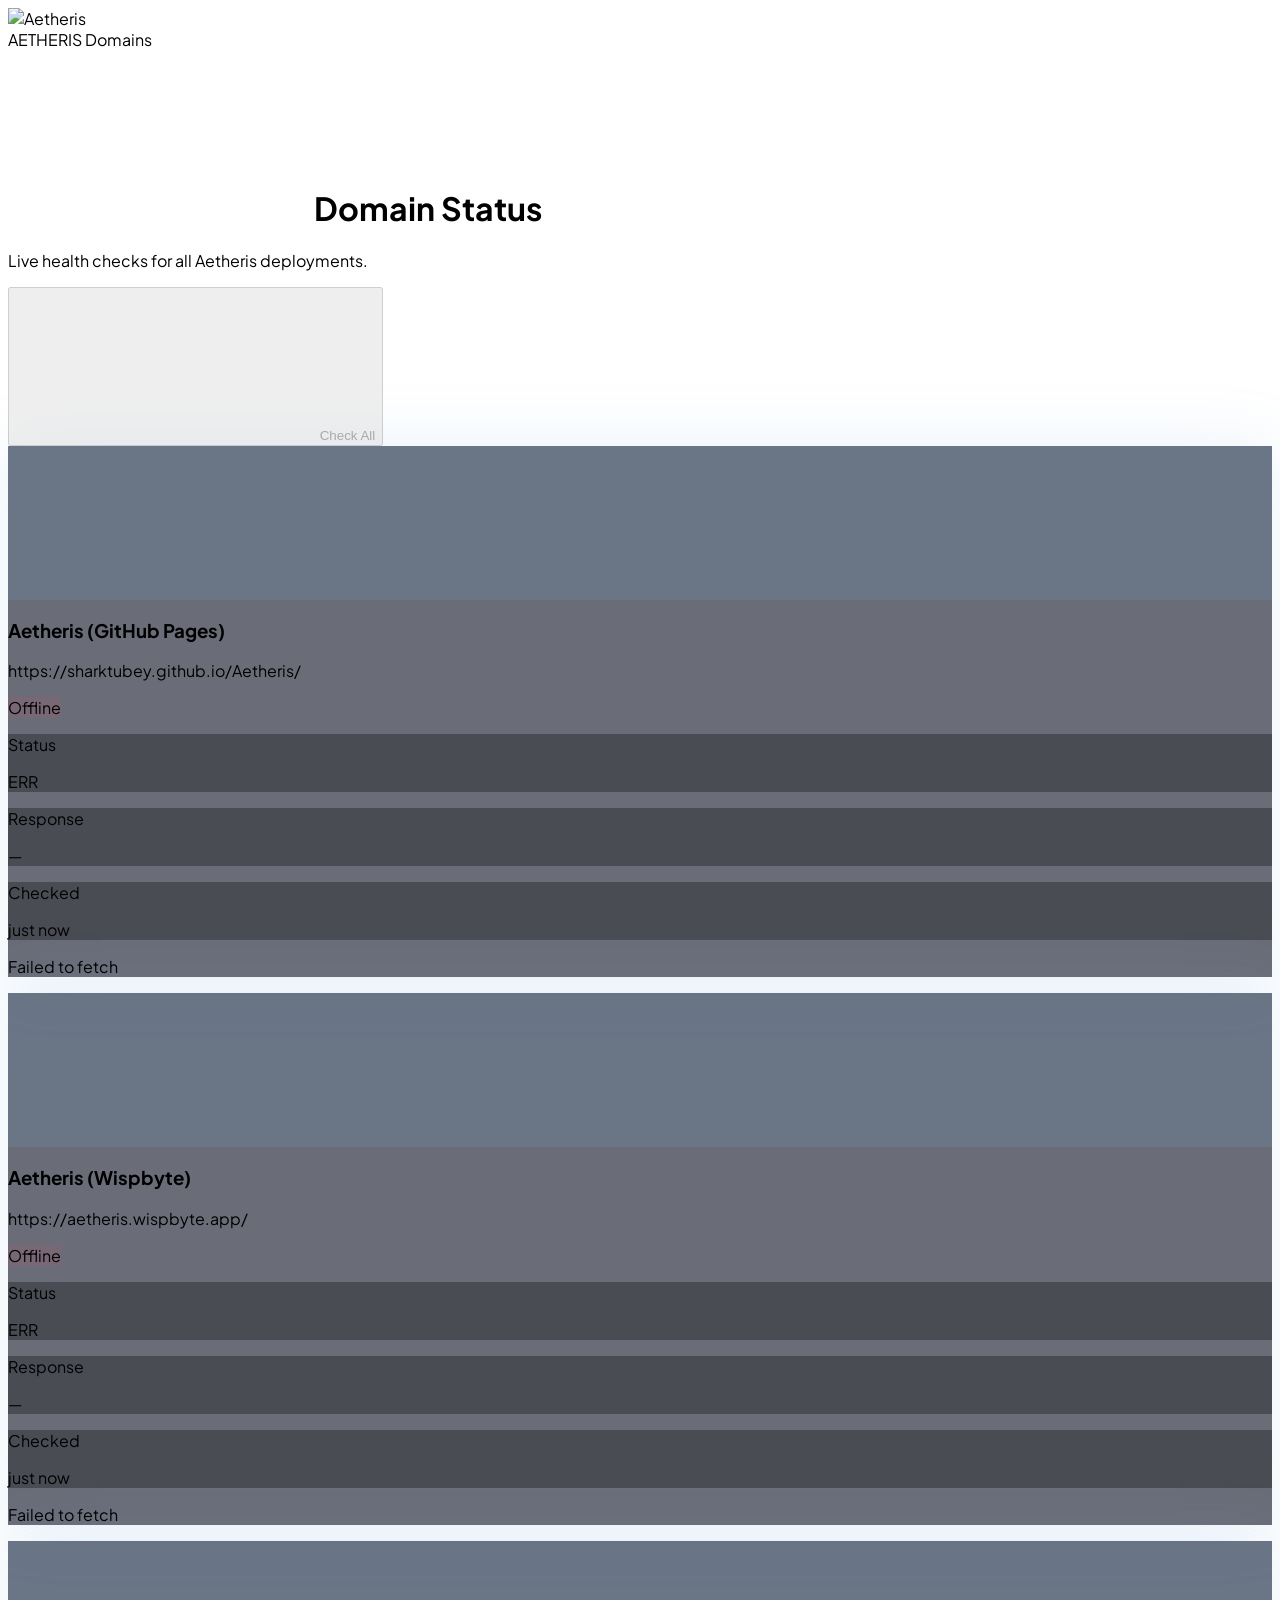
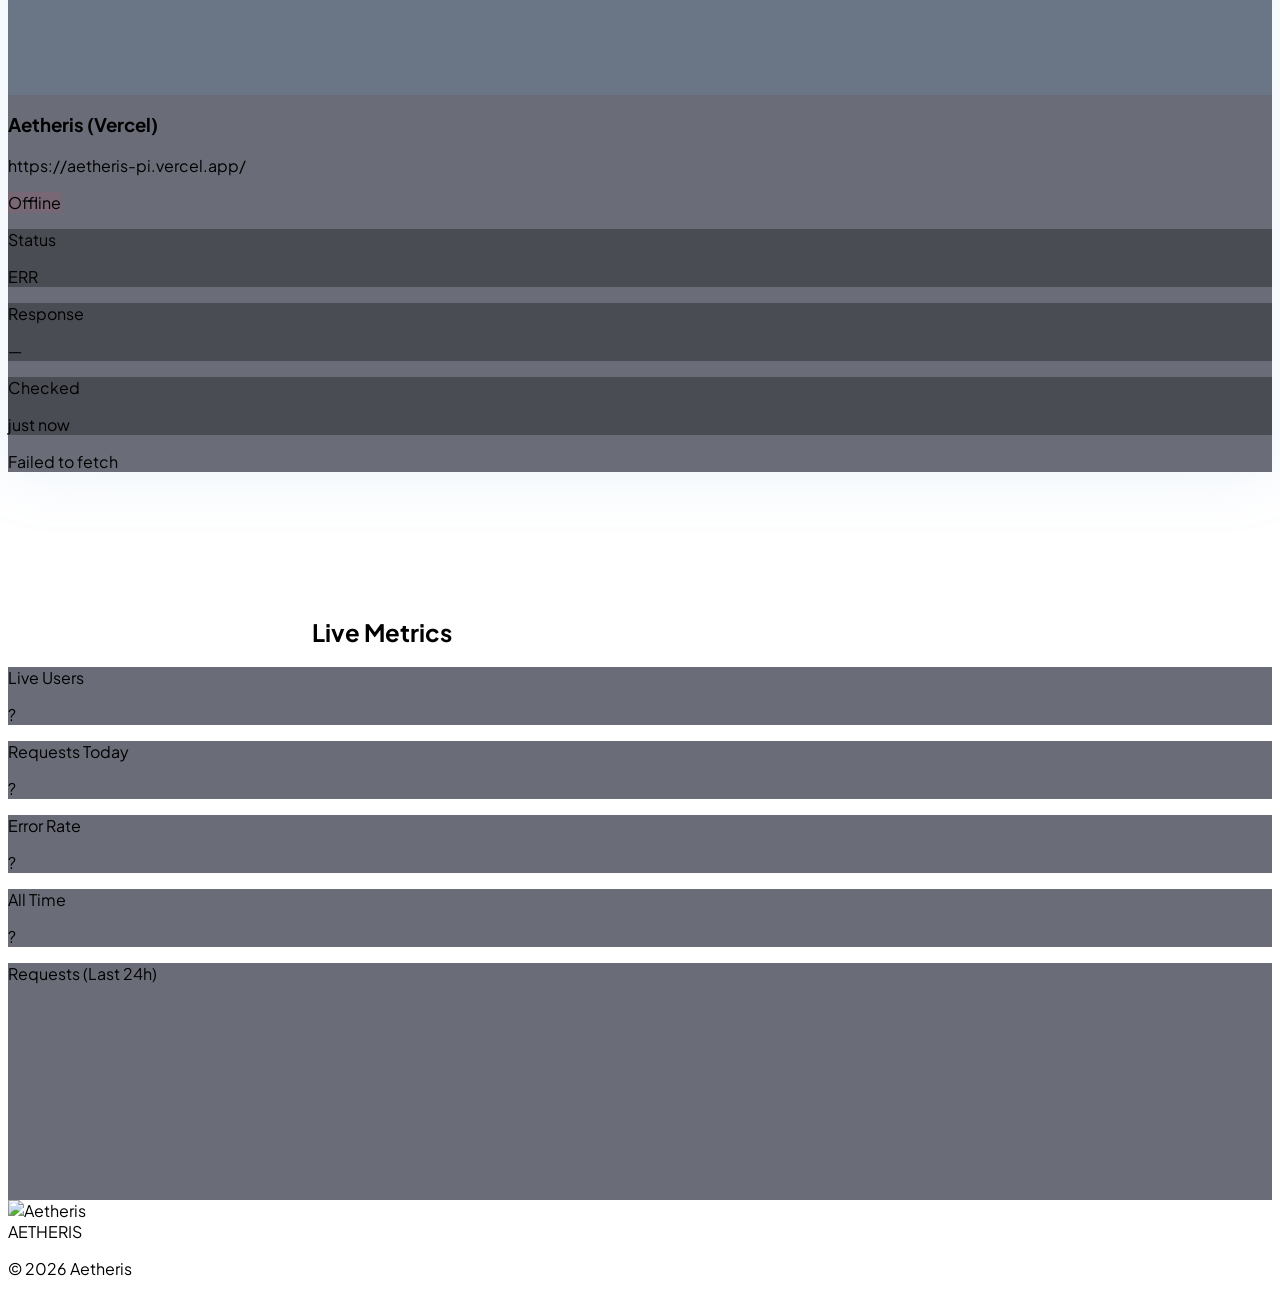
==== index.html @ 2b49d939 "added metrics" ====
<!DOCTYPE html>
<html lang="en" class="scroll-smooth">
<head>
    <meta charset="UTF-8">
    <meta name="viewport" content="width=device-width, initial-scale=1.0">
    <title>Domain Status — Aetheris</title>
    <link rel="icon" type="image/png" sizes="32x32" href="https://sharktubey.github.io/Aetheris/assets/logo.png">
    <link rel="preconnect" href="https://fonts.googleapis.com">
    <link rel="preconnect" href="https://fonts.gstatic.com" crossorigin>
    <link href="https://fonts.googleapis.com/css2?family=Plus+Jakarta+Sans:wght@300;400;500;600;700;800&display=swap" rel="stylesheet">
    <script src="https://unpkg.com/@tailwindcss/browser@4"></script>
    <script src="https://unpkg.com/lucide@1.17.0/dist/umd/lucide.min.js"></script>
    <script src="https://cdn.jsdelivr.net/npm/chart.js@4.4.7/dist/chart.umd.min.js"></script>
    <style>
        body { font-family: 'Plus Jakarta Sans', sans-serif; }
        .glow { box-shadow: 0 0 60px rgba(111,166,216,0.15); }
    </style>
</head>
<body class="bg-[#070D1E] text-slate-100 antialiased selection:bg-[#6FA6D8] selection:text-white min-h-screen flex flex-col overflow-x-hidden">

    <div class="fixed top-[-10%] left-[-10%] w-[60%] h-[60%] bg-[#6FA6D8]/10 rounded-full blur-[160px] pointer-events-none -z-10"></div>
    <div class="fixed bottom-[-10%] right-[-10%] w-[60%] h-[60%] bg-[#B6F1FF]/5 rounded-full blur-[180px] pointer-events-none -z-10"></div>

    <header class="border-b border-zinc-900 py-5">
        <div class="max-w-[1400px] mx-auto px-4 md:px-8">
            <div class="flex items-center gap-3">
                <div class="w-10 h-10 rounded-xl overflow-hidden shadow-lg shadow-[#6F62C6]/20">
                    <img src="https://sharktubey.github.io/Aetheris/assets/logo.png" alt="Aetheris" class="w-full h-full object-contain">
                </div>
                <span class="text-2xl font-extrabold tracking-wider text-white">AETHERIS</span>
                <span class="hidden sm:inline text-[10px] font-bold uppercase tracking-widest text-[#6FA6D8] bg-[#6FA6D8]/10 px-2.5 py-1 rounded-full">Domains</span>
            </div>
        </div>
    </header>

    <main class="flex-1 py-14 md:py-20">
        <div class="max-w-[1400px] mx-auto px-4 md:px-8">
            <div class="flex flex-col sm:flex-row items-start sm:items-end justify-between gap-5 mb-10">
                <div>
                    <h1 class="text-4xl md:text-5xl font-extrabold tracking-tight text-white flex items-center gap-4">
                        <svg data-lucide="server" class="w-8 h-8 md:w-9 md:h-9 text-[#B6F1FF]"></svg>
                        Domain Status
                    </h1>
                    <p class="text-sm md:text-base text-[#9FB0D1] mt-2">Live health checks for all Aetheris deployments.</p>
                </div>
                <div class="flex items-center gap-4">
                    <span id="domains-summary" class="text-xs text-[#9FB0D1] font-semibold"></span>
                    <button id="check-all-btn" class="flex items-center gap-2 px-5 py-3 bg-[#6FA6D8]/20 border border-[#6FA6D8]/30 rounded-xl text-xs font-semibold text-[#B6F1FF] hover:bg-[#6FA6D8]/30 hover:border-[#6FA6D8]/50 transition-all cursor-pointer">
                        <svg data-lucide="refresh-cw" class="w-4 h-4"></svg>
                        Check All
                    </button>
                </div>
            </div>

            <div id="domains-grid" class="grid grid-cols-1 sm:grid-cols-2 lg:grid-cols-3 gap-5 md:gap-6">
                <!-- Populated by JS -->
            </div>
        </div>

        <section class="max-w-[1400px] mx-auto px-4 md:px-8 mt-14">
            <h2 class="text-2xl md:text-3xl font-extrabold tracking-tight text-white flex items-center gap-3 mb-8">
                <svg data-lucide="bar-chart-3" class="w-6 h-6 md:w-7 md:h-7 text-[#B6F1FF]"></svg>
                Live Metrics
            </h2>
            <div class="grid grid-cols-2 lg:grid-cols-4 gap-4 mb-8" id="metrics-stats">
                <div class="rounded-2xl p-4 border" style="background:rgba(7,13,30,0.6);border-color:rgba(255,255,255,0.06)">
                    <p class="text-[10px] text-[#9FB0D1] uppercase tracking-wider font-semibold">Live Users</p>
                    <p class="text-2xl font-extrabold text-white mt-1" id="stat-live">—</p>
                </div>
                <div class="rounded-2xl p-4 border" style="background:rgba(7,13,30,0.6);border-color:rgba(255,255,255,0.06)">
                    <p class="text-[10px] text-[#9FB0D1] uppercase tracking-wider font-semibold">Requests Today</p>
                    <p class="text-2xl font-extrabold text-white mt-1" id="stat-today">—</p>
                </div>
                <div class="rounded-2xl p-4 border" style="background:rgba(7,13,30,0.6);border-color:rgba(255,255,255,0.06)">
                    <p class="text-[10px] text-[#9FB0D1] uppercase tracking-wider font-semibold">Error Rate</p>
                    <p class="text-2xl font-extrabold text-white mt-1" id="stat-errors">—</p>
                </div>
                <div class="rounded-2xl p-4 border" style="background:rgba(7,13,30,0.6);border-color:rgba(255,255,255,0.06)">
                    <p class="text-[10px] text-[#9FB0D1] uppercase tracking-wider font-semibold">All Time</p>
                    <p class="text-2xl font-extrabold text-white mt-1" id="stat-total">—</p>
                </div>
            </div>
            <div class="rounded-2xl p-4 md:p-6 border" style="background:rgba(7,13,30,0.6);border-color:rgba(255,255,255,0.06)">
                <p class="text-xs font-semibold text-[#9FB0D1] uppercase tracking-wider mb-3">Requests (Last 24h)</p>
                <div class="relative" style="height:200px">
                    <canvas id="metrics-chart"></canvas>
                </div>
            </div>
        </section>
    </main>

    <footer class="border-t border-zinc-900 py-6">
        <div class="max-w-[1400px] mx-auto px-4 md:px-8 flex items-center justify-between">
            <div class="flex items-center gap-3">
                <div class="w-7 h-7 rounded-lg overflow-hidden shadow-md shadow-[#6F62C6]/10">
                    <img src="https://sharktubey.github.io/Aetheris/assets/logo.png" alt="Aetheris" class="w-full h-full object-contain">
                </div>
                <span class="text-sm font-bold tracking-wider text-white">AETHERIS</span>
            </div>
            <p class="text-[11px] text-[#9FB0D1]">&copy; 2026 Aetheris</p>
        </div>
    </footer>

<script>
const DOMAINS = [
    { name: 'Aetheris (GitHub Pages)', url: 'https://sharktubey.github.io/Aetheris/', type: 'primary' },
    { name: 'Aetheris (Wispbyte)', url: 'https://aetheris.wispbyte.app/', type: 'mirror' },
    { name: 'Aetheris (Vercel)', url: 'https://aetheris-pi.vercel.app/', type: 'mirror' }
];

const WORKER_CHECK = 'https://tmdb-proxy.sharktubey.workers.dev/api/check';

function html(strings, ...values) {
    return strings.reduce((acc, str, i) => acc + str + (values[i] || ''), '');
}

async function checkDomain(domain) {
    try {
        const start = Date.now();
        const res = await fetch(`${WORKER_CHECK}?url=${encodeURIComponent(domain.url)}`, { signal: AbortSignal.timeout(15000) });
        const data = await res.json();
        return { ...domain, status: data.status, code: data.code, time: data.time, error: data.error, checked: Date.now() };
    } catch (e) {
        return { ...domain, status: 'down', error: e.message, checked: Date.now() };
    }
}

function timeAgo(ts) {
    const sec = Math.floor((Date.now() - ts) / 1000);
    if (sec < 5) return 'just now';
    if (sec < 60) return sec + 's ago';
    const min = Math.floor(sec / 60);
    return min + 'm ago';
}

function renderCard(data) {
    const up = data.status === 'up';
    const code = data.code || '—';
    const time = data.time ? data.time + 'ms' : '—';
    return html`
        <div class="rounded-2xl p-5 border transition-all glow" style="background:rgba(7,13,30,0.6);border-color:${up ? 'rgba(16,185,129,0.3)' : 'rgba(244,63,94,0.3)'}">
            <div class="flex items-start justify-between mb-4">
                <div class="flex items-center gap-3 min-w-0">
                    <div class="w-10 h-10 rounded-xl flex items-center justify-center shrink-0" style="background:rgba(111,166,216,0.15)">
                        <svg data-lucide="globe" class="w-5 h-5 text-[#B6F1FF]"></svg>
                    </div>
                    <div class="min-w-0">
                        <h3 class="text-sm font-bold text-white truncate">${data.name}</h3>
                        <p class="text-[11px] text-[#9FB0D1] truncate max-w-[200px]">${data.url}</p>
                    </div>
                </div>
                <span class="flex items-center gap-1.5 px-2.5 py-1 rounded-full text-[10px] font-bold uppercase tracking-wider shrink-0 ${up ? 'text-emerald-400' : 'text-rose-400'}" style="background:${up ? 'rgba(16,185,129,0.1)' : 'rgba(244,63,94,0.1)'}">
                    <span class="w-1.5 h-1.5 rounded-full ${up ? 'bg-emerald-500' : 'bg-rose-500 animate-pulse'}"></span>
                    ${up ? 'Online' : 'Offline'}
                </span>
            </div>
            <div class="grid grid-cols-3 gap-3 text-center">
                ${['Status', 'Response', 'Checked'].map(label => html`
                    <div class="rounded-lg py-2.5" style="background:rgba(0,0,0,0.3)">
                        <p class="text-[10px] text-[#9FB0D1] uppercase tracking-wider font-semibold">${label}</p>
                        <p class="text-xs font-bold text-white mt-0.5">${label === 'Status' ? (up ? code : 'ERR') : label === 'Response' ? time : (data.checked ? timeAgo(data.checked) : 'never')}</p>
                    </div>
                `).join('')}
            </div>
            ${data.error && !up ? `<p class="text-[10px] text-rose-400/70 mt-2 text-center truncate">${data.error}</p>` : ''}
        </div>
    `;
}

function skeleton() {
    const box = (w) => `<div class="h-3 ${w} rounded animate-pulse" style="background:#1a1d30"></div>`;
    return html`
        <div class="rounded-2xl p-5 border" style="background:rgba(7,13,30,0.6);border-color:rgba(255,255,255,0.06)">
            <div class="flex items-center gap-3 mb-4">
                <div class="w-10 h-10 rounded-xl animate-pulse shrink-0" style="background:#1a1d30"></div>
                <div class="flex-1 space-y-1.5">
                    ${box('w-28')} ${box('w-44')}
                </div>
            </div>
            <div class="grid grid-cols-3 gap-3">
                ${'<div class="rounded-lg py-3" style="background:rgba(0,0,0,0.3)"><div class="h-3 w-12 rounded animate-pulse mx-auto" style="background:#1a1d30"></div></div>'.repeat(3)}
            </div>
        </div>
    `;
}

async function checkAll() {
    const grid = document.getElementById('domains-grid');
    const summary = document.getElementById('domains-summary');
    const btn = document.getElementById('check-all-btn');
    if (!grid) return;

    btn.disabled = true;
    btn.classList.add('opacity-50', 'pointer-events-none');
    grid.innerHTML = DOMAINS.map(skeleton).join('');

    const results = await Promise.all(DOMAINS.map(checkDomain));
    const up = results.filter(r => r.status === 'up').length;

    grid.innerHTML = results.map(renderCard).join('');
    lucide.createIcons();
    summary.textContent = `${up}/${results.length} online`;
    btn.disabled = false;
    btn.classList.remove('opacity-50', 'pointer-events-none');
}

const METRICS_URL = 'https://tmdb-proxy.sharktubey.workers.dev/api/metrics';
let metricsChart = null;

function formatNum(n) {
    if (n >= 1000000) return (n / 1000000).toFixed(1) + 'M';
    if (n >= 1000) return (n / 1000).toFixed(1) + 'K';
    return n.toLocaleString();
}

async function loadMetrics() {
    try {
        const res = await fetch(METRICS_URL, { signal: AbortSignal.timeout(10000) });
        if (!res.ok) throw new Error('Failed');
        const data = await res.json();

        document.getElementById('stat-live').textContent = data.liveUsers;
        document.getElementById('stat-today').textContent = formatNum(data.requestsToday);
        document.getElementById('stat-total').textContent = formatNum(data.requestsTotal);
        document.getElementById('stat-errors').textContent = data.errorRate + '%';

        const ctx = document.getElementById('metrics-chart').getContext('2d');

        const labels = data.history.map(h => {
            const y = h.hour.slice(0, 4);
            const m = h.hour.slice(4, 6);
            const d = h.hour.slice(6, 8);
            const hh = h.hour.slice(8, 10);
            return `${m}/${d} ${hh}:00`;
        });
        const values = data.history.map(h => h.requests);

        if (metricsChart) {
            metricsChart.data.labels = labels;
            metricsChart.data.datasets[0].data = values;
            metricsChart.update('none');
        } else {
            metricsChart = new Chart(ctx, {
                type: 'line',
                data: {
                    labels,
                    datasets: [{
                        label: 'Requests',
                        data: values,
                        borderColor: '#6FA6D8',
                        backgroundColor: (c) => {
                            const g = c.chart.ctx.createLinearGradient(0, 0, 0, 200);
                            g.addColorStop(0, 'rgba(111,166,216,0.25)');
                            g.addColorStop(1, 'rgba(111,166,216,0)');
                            return g;
                        },
                        fill: true,
                        tension: 0.3,
                        pointRadius: 2,
                        pointHoverRadius: 5,
                        borderWidth: 2,
                    }]
                },
                options: {
                    responsive: true,
                    maintainAspectRatio: false,
                    plugins: { legend: { display: false } },
                    scales: {
                        x: {
                            ticks: { color: '#9FB0D1', font: { size: 9 }, maxTicksLimit: 12 },
                            grid: { color: 'rgba(255,255,255,0.04)' }
                        },
                        y: {
                            ticks: { color: '#9FB0D1', font: { size: 9 } },
                            grid: { color: 'rgba(255,255,255,0.04)' },
                            beginAtZero: true
                        }
                    },
                    interaction: { intersect: false, mode: 'index' }
                }
            });
        }
    } catch {
        document.getElementById('stat-live').textContent = '?';
        document.getElementById('stat-today').textContent = '?';
        document.getElementById('stat-total').textContent = '?';
        document.getElementById('stat-errors').textContent = '?';
    }
}

document.addEventListener('DOMContentLoaded', () => {
    checkAll();
    loadMetrics();
    document.getElementById('check-all-btn')?.addEventListener('click', checkAll);

    let autoTimer;
    function scheduleNext() {
        autoTimer = setTimeout(() => {
            if (!document.hidden) { checkAll(); loadMetrics(); }
            scheduleNext();
        }, 60000);
    }
    scheduleNext();
});
</script>
</body>
</html>
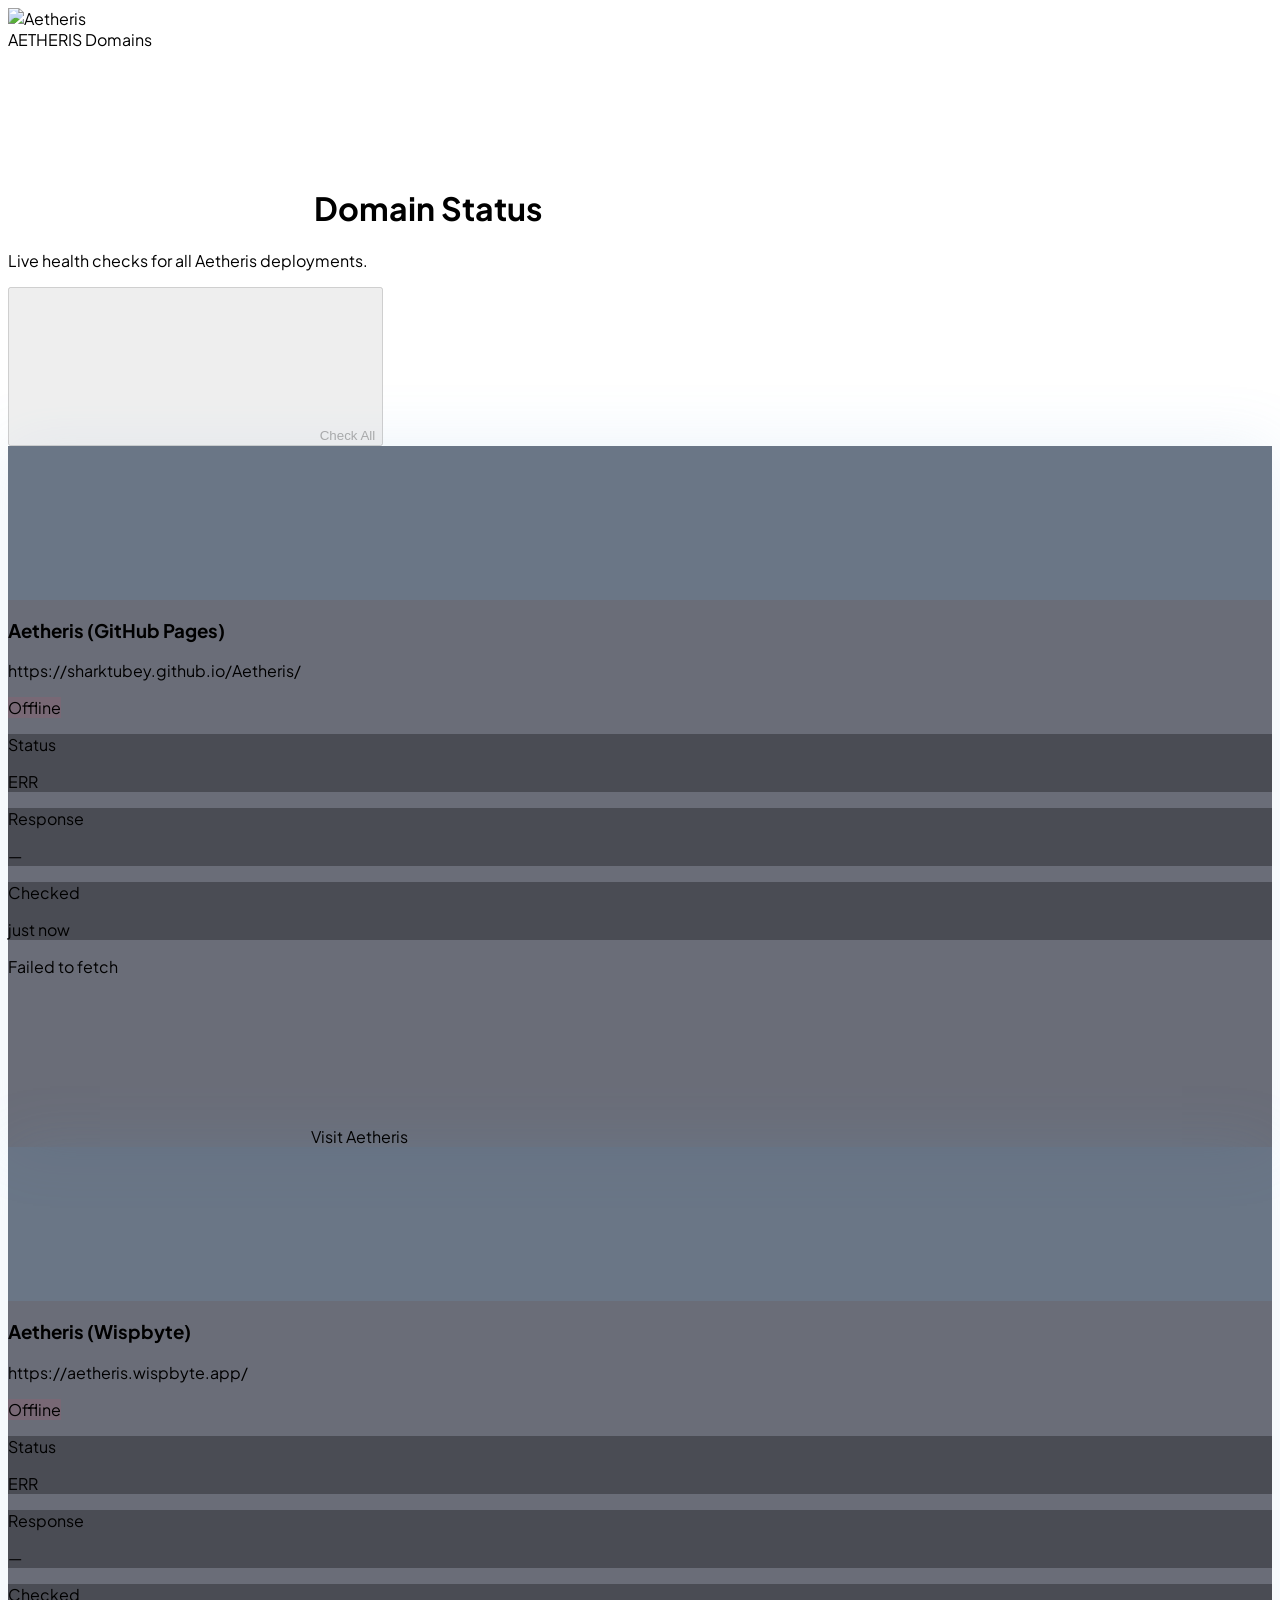
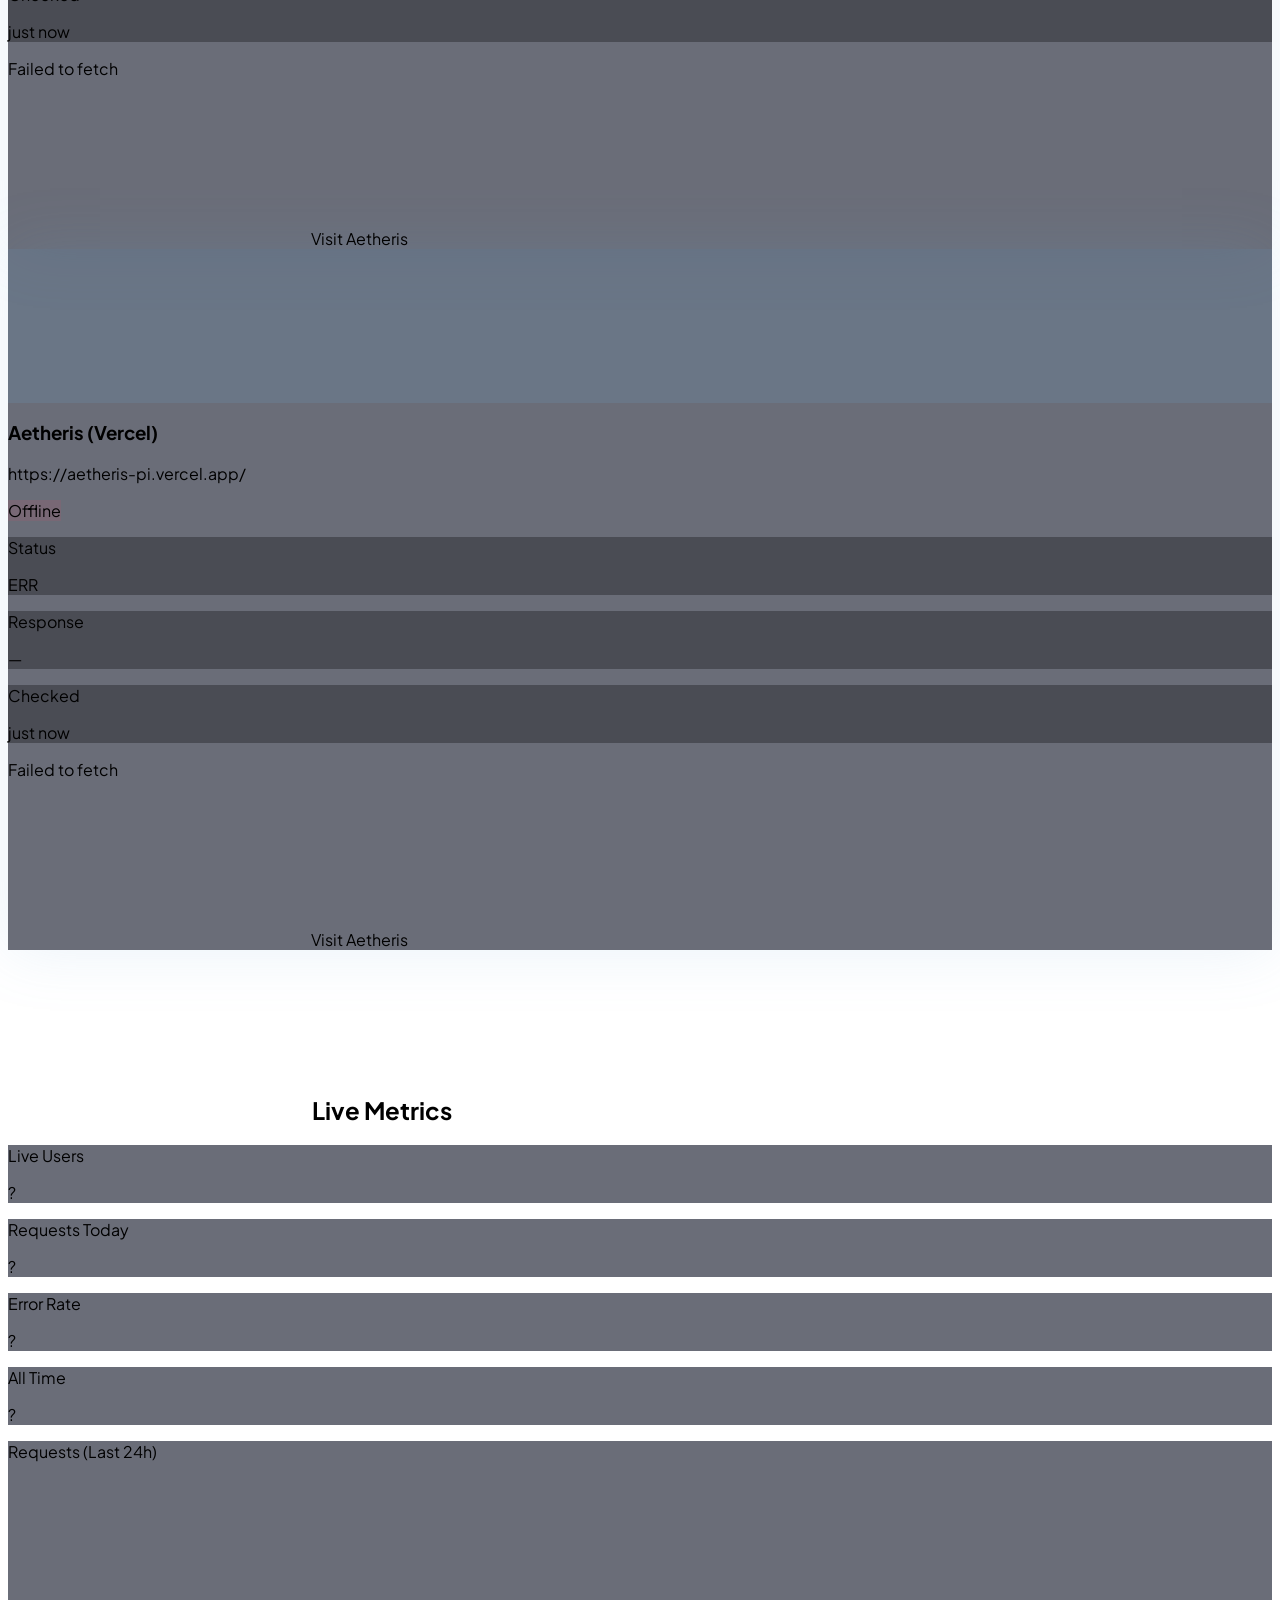
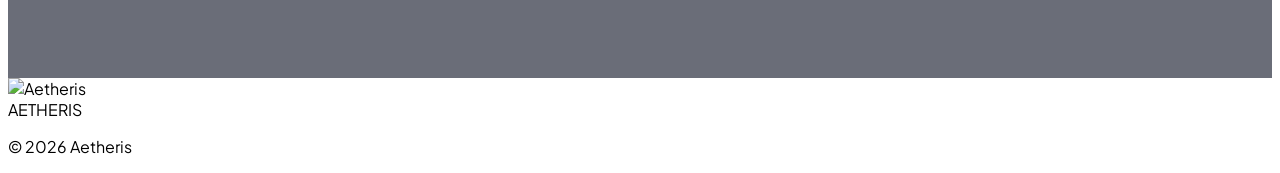
==== commit 35e997ad: "Fixed domain selection" ====
--- a/index.html
+++ b/index.html
@@ -137,15 +137,16 @@
     const up = data.status === 'up';
     const code = data.code || '—';
     const time = data.time ? data.time + 'ms' : '—';
+    const url = data.url;
     return html`
-        <div class="rounded-2xl p-5 border transition-all glow" style="background:rgba(7,13,30,0.6);border-color:${up ? 'rgba(16,185,129,0.3)' : 'rgba(244,63,94,0.3)'}">
+        <div class="rounded-2xl p-5 border transition-all glow cursor-pointer group" style="background:rgba(7,13,30,0.6);border-color:${up ? 'rgba(16,185,129,0.3)' : 'rgba(244,63,94,0.3)'}" onclick="window.open('${url}','_blank')">
             <div class="flex items-start justify-between mb-4">
                 <div class="flex items-center gap-3 min-w-0">
                     <div class="w-10 h-10 rounded-xl flex items-center justify-center shrink-0" style="background:rgba(111,166,216,0.15)">
                         <svg data-lucide="globe" class="w-5 h-5 text-[#B6F1FF]"></svg>
                     </div>
                     <div class="min-w-0">
-                        <h3 class="text-sm font-bold text-white truncate">${data.name}</h3>
+                        <h3 class="text-sm font-bold text-white truncate group-hover:text-[#6FA6D8] transition-colors">${data.name}</h3>
                         <p class="text-[11px] text-[#9FB0D1] truncate max-w-[200px]">${data.url}</p>
                     </div>
                 </div>
@@ -163,6 +164,12 @@
                 `).join('')}
             </div>
             ${data.error && !up ? `<p class="text-[10px] text-rose-400/70 mt-2 text-center truncate">${data.error}</p>` : ''}
+            <div class="mt-3 pt-3 border-t border-white/5 text-center">
+                <span class="inline-flex items-center gap-1.5 text-[11px] font-semibold text-[#6FA6D8] group-hover:text-[#B6F1FF] transition-colors">
+                    <svg data-lucide="external-link" class="w-3.5 h-3.5"></svg>
+                    Visit ${data.name.split('(')[0].trim()}
+                </span>
+            </div>
         </div>
     `;
 }
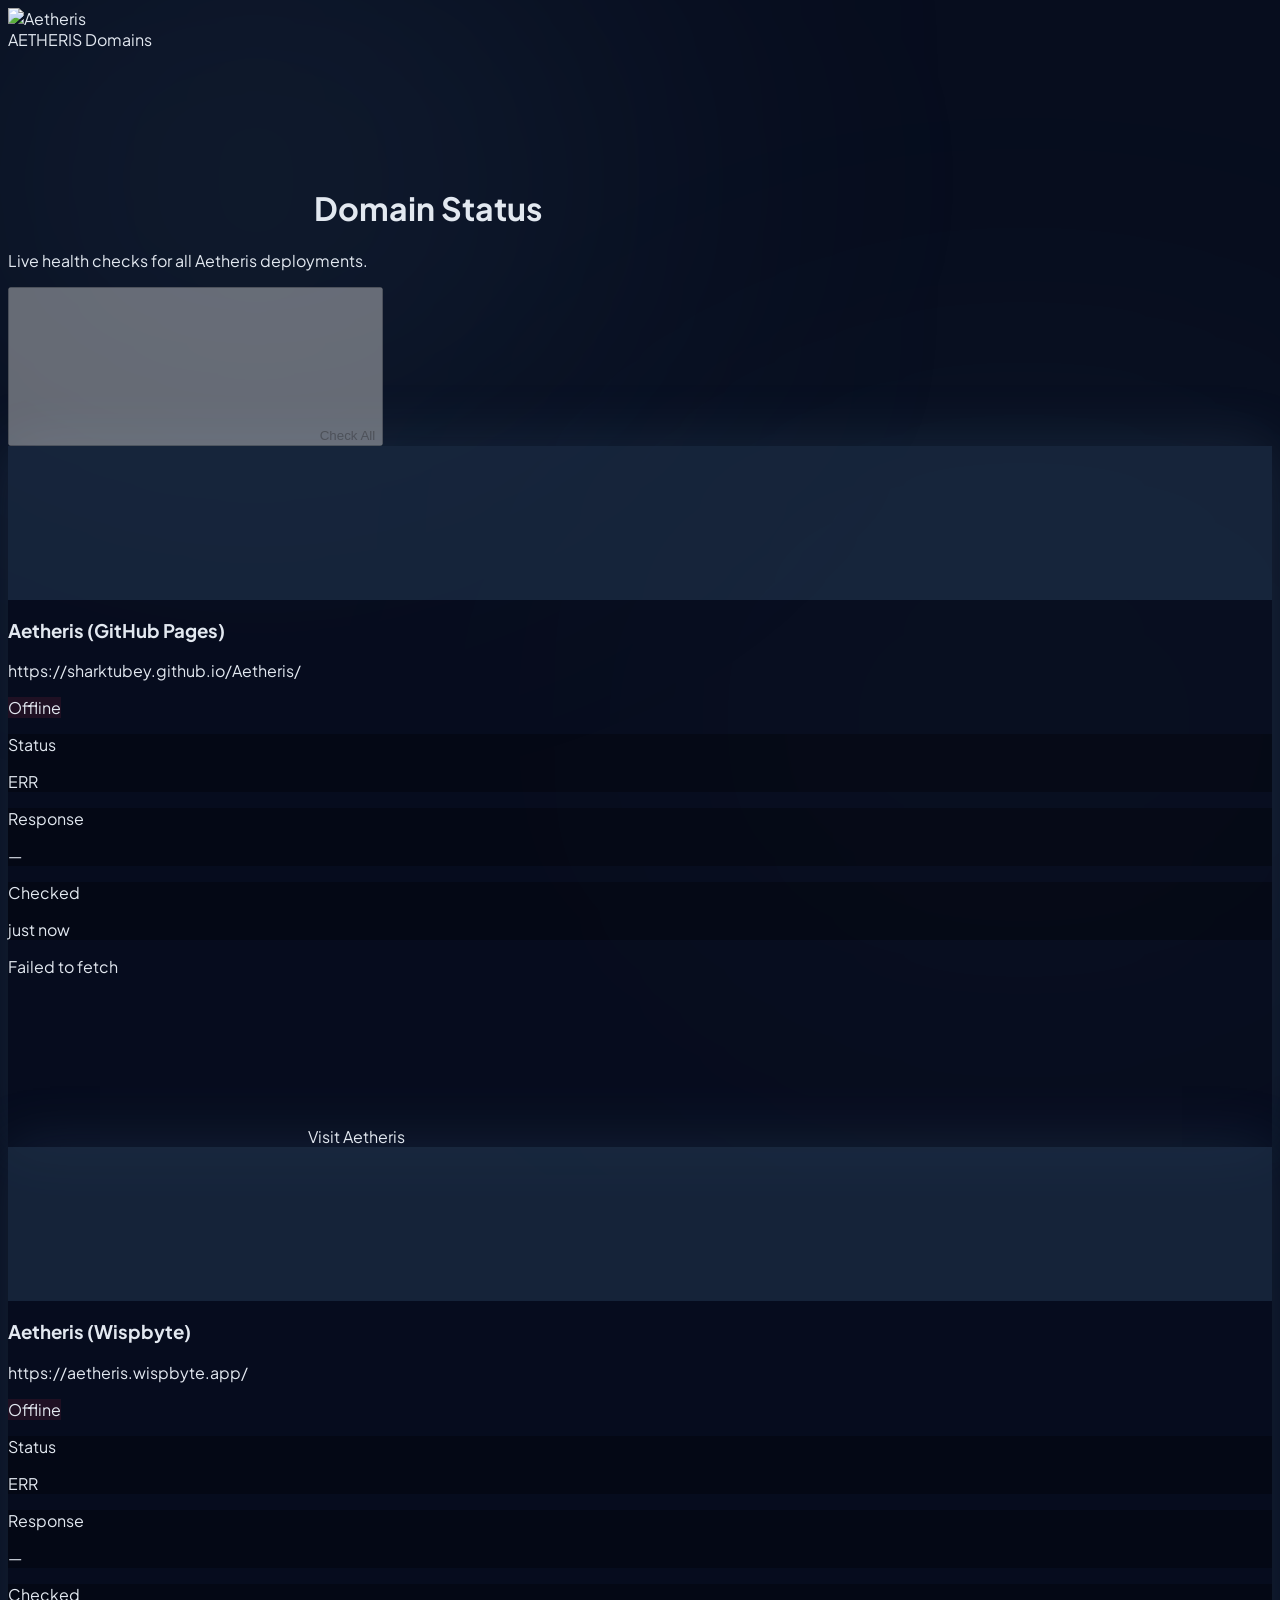
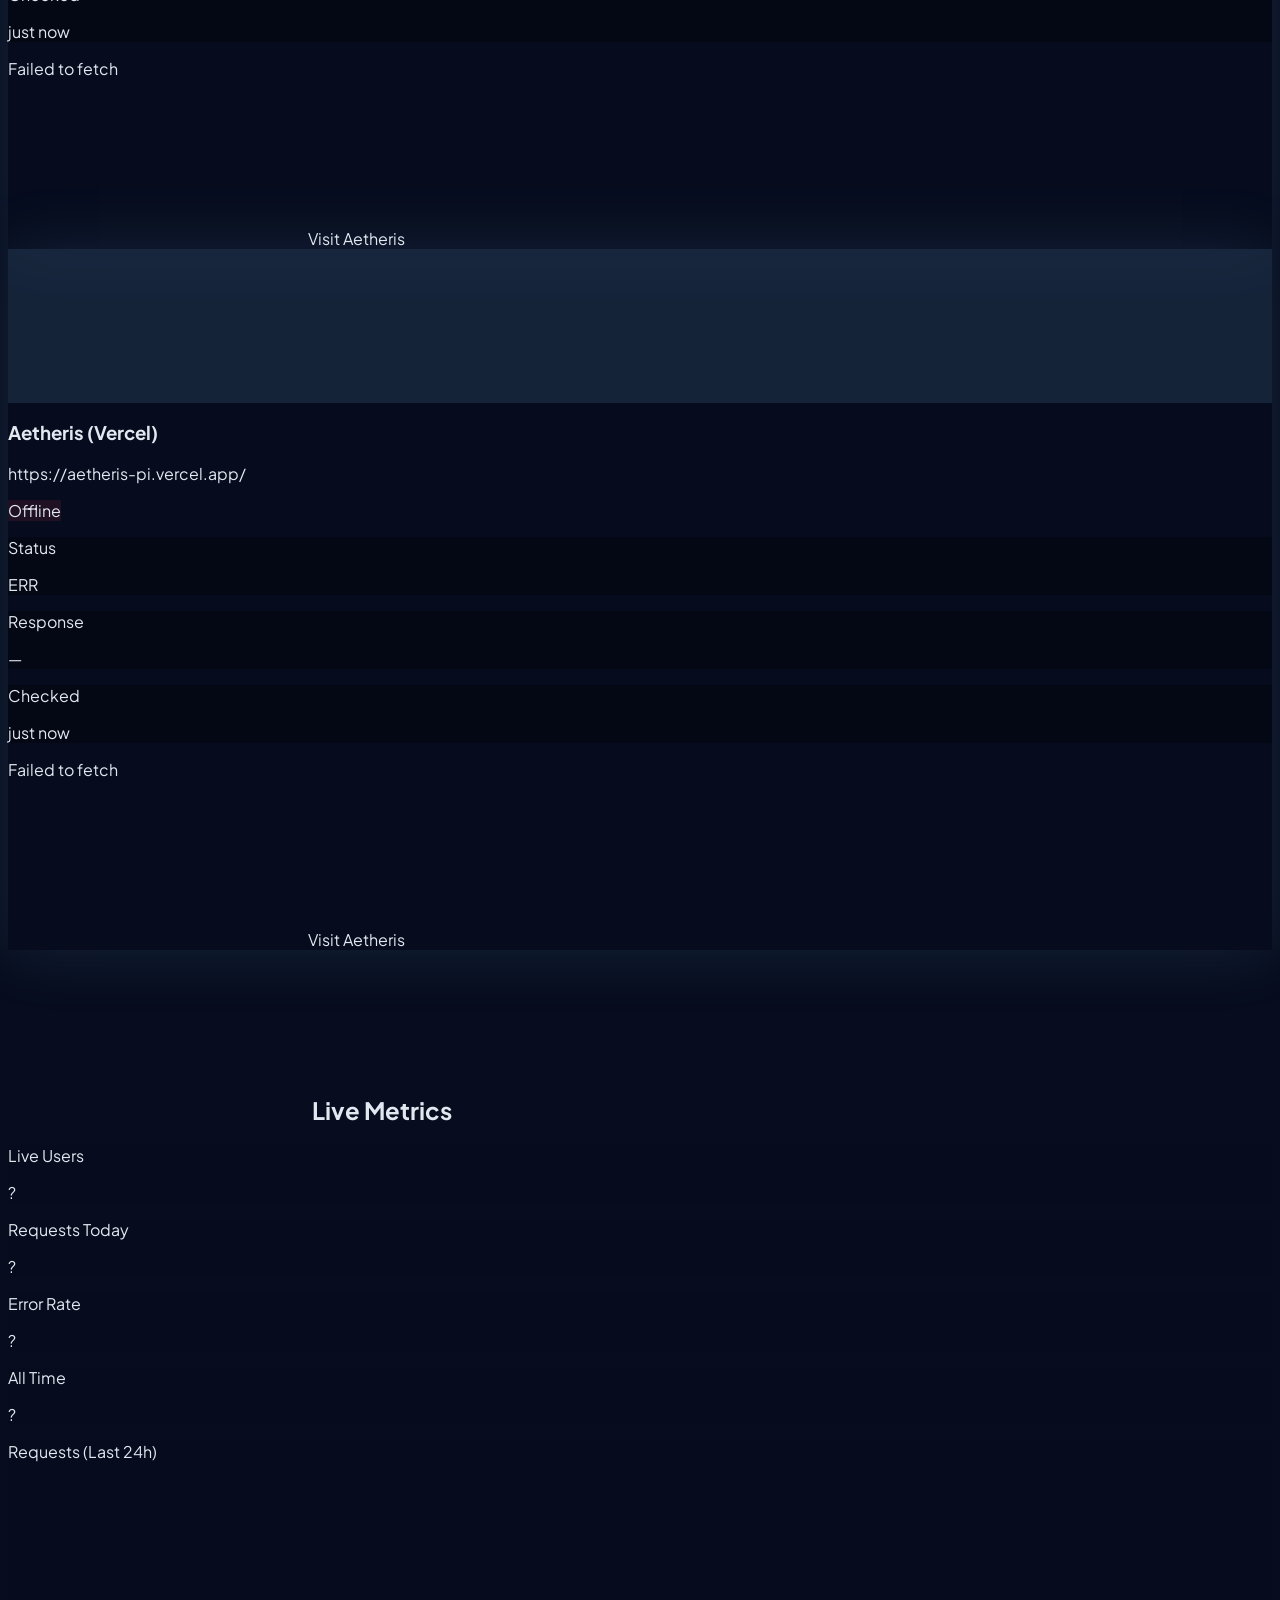
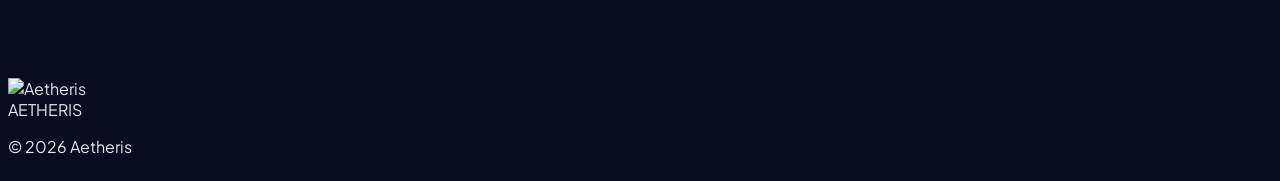
==== commit 6bb8c7b7: "Refactor HTML to use external CSS/JS files" ====
--- a/index.html
+++ b/index.html
@@ -1,314 +1,99 @@
 <!DOCTYPE html>
 <html lang="en" class="scroll-smooth">
 <head>
-    <meta charset="UTF-8">
-    <meta name="viewport" content="width=device-width, initial-scale=1.0">
-    <title>Domain Status — Aetheris</title>
-    <link rel="icon" type="image/png" sizes="32x32" href="https://sharktubey.github.io/Aetheris/assets/logo.png">
-    <link rel="preconnect" href="https://fonts.googleapis.com">
-    <link rel="preconnect" href="https://fonts.gstatic.com" crossorigin>
-    <link href="https://fonts.googleapis.com/css2?family=Plus+Jakarta+Sans:wght@300;400;500;600;700;800&display=swap" rel="stylesheet">
-    <script src="https://unpkg.com/@tailwindcss/browser@4"></script>
-    <script src="https://unpkg.com/lucide@1.17.0/dist/umd/lucide.min.js"></script>
-    <script src="https://cdn.jsdelivr.net/npm/chart.js@4.4.7/dist/chart.umd.min.js"></script>
-    <style>
-        body { font-family: 'Plus Jakarta Sans', sans-serif; }
-        .glow { box-shadow: 0 0 60px rgba(111,166,216,0.15); }
-    </style>
+  <meta charset="UTF-8">
+  <meta name="viewport" content="width=device-width, initial-scale=1.0">
+  <title>Domain Status — Aetheris</title>
+  <link rel="icon" type="image/png" sizes="32x32" href="https://sharktubey.github.io/Aetheris/assets/logo.png">
+  <script src="https://unpkg.com/@tailwindcss/browser@4"></script>
+  <script src="https://unpkg.com/lucide@1.17.0/dist/umd/lucide.min.js"></script>
+  <script src="https://cdn.jsdelivr.net/npm/chart.js@4.4.7/dist/chart.umd.min.js"></script>
+  <link rel="stylesheet" href="css/style.css">
 </head>
-<body class="bg-[#070D1E] text-slate-100 antialiased selection:bg-[#6FA6D8] selection:text-white min-h-screen flex flex-col overflow-x-hidden">
+<body>
+  <div class="bg-glow-top"></div>
+  <div class="bg-glow-bottom"></div>
 
-    <div class="fixed top-[-10%] left-[-10%] w-[60%] h-[60%] bg-[#6FA6D8]/10 rounded-full blur-[160px] pointer-events-none -z-10"></div>
-    <div class="fixed bottom-[-10%] right-[-10%] w-[60%] h-[60%] bg-[#B6F1FF]/5 rounded-full blur-[180px] pointer-events-none -z-10"></div>
+  <header class="border-b border-zinc-900 py-5">
+    <div class="max-w-[1400px] mx-auto px-4 md:px-8">
+      <div class="flex items-center gap-3">
+        <div class="w-10 h-10 rounded-xl overflow-hidden shadow-lg shadow-[#6F62C6]/20">
+          <img src="https://sharktubey.github.io/Aetheris/assets/logo.png" alt="Aetheris" class="w-full h-full object-contain">
+        </div>
+        <span class="text-2xl font-extrabold tracking-wider text-white">AETHERIS</span>
+        <span class="hidden sm:inline text-[10px] font-bold uppercase tracking-widest text-[#6FA6D8] bg-[#6FA6D8]/10 px-2.5 py-1 rounded-full">Domains</span>
+      </div>
+    </div>
+  </header>
 
-    <header class="border-b border-zinc-900 py-5">
-        <div class="max-w-[1400px] mx-auto px-4 md:px-8">
-            <div class="flex items-center gap-3">
-                <div class="w-10 h-10 rounded-xl overflow-hidden shadow-lg shadow-[#6F62C6]/20">
-                    <img src="https://sharktubey.github.io/Aetheris/assets/logo.png" alt="Aetheris" class="w-full h-full object-contain">
-                </div>
-                <span class="text-2xl font-extrabold tracking-wider text-white">AETHERIS</span>
-                <span class="hidden sm:inline text-[10px] font-bold uppercase tracking-widest text-[#6FA6D8] bg-[#6FA6D8]/10 px-2.5 py-1 rounded-full">Domains</span>
-            </div>
+  <main class="flex-1 py-14 md:py-20">
+    <div class="max-w-[1400px] mx-auto px-4 md:px-8">
+      <div class="flex flex-col sm:flex-row items-start sm:items-end justify-between gap-5 mb-10">
+        <div>
+          <h1 class="text-4xl md:text-5xl font-extrabold tracking-tight text-white flex items-center gap-4">
+            <svg data-lucide="server" class="w-8 h-8 md:w-9 md:h-9 text-[#B6F1FF]"></svg>
+            Domain Status
+          </h1>
+          <p class="text-sm md:text-base text-[#9FB0D1] mt-2">Live health checks for all Aetheris deployments.</p>
         </div>
-    </header>
+        <div class="flex items-center gap-4">
+          <span id="domains-summary" class="text-xs text-[#9FB0D1] font-semibold"></span>
+          <button id="check-all-btn" class="flex items-center gap-2 px-5 py-3 bg-[#6FA6D8]/20 border border-[#6FA6D8]/30 rounded-xl text-xs font-semibold text-[#B6F1FF] hover:bg-[#6FA6D8]/30 hover:border-[#6FA6D8]/50 transition-all cursor-pointer">
+            <svg data-lucide="refresh-cw" class="w-4 h-4"></svg>
+            Check All
+          </button>
+        </div>
+      </div>
+      <div id="domains-grid" class="grid grid-cols-1 sm:grid-cols-2 lg:grid-cols-3 gap-5 md:gap-6"></div>
+    </div>
 
-    <main class="flex-1 py-14 md:py-20">
-        <div class="max-w-[1400px] mx-auto px-4 md:px-8">
-            <div class="flex flex-col sm:flex-row items-start sm:items-end justify-between gap-5 mb-10">
-                <div>
-                    <h1 class="text-4xl md:text-5xl font-extrabold tracking-tight text-white flex items-center gap-4">
-                        <svg data-lucide="server" class="w-8 h-8 md:w-9 md:h-9 text-[#B6F1FF]"></svg>
-                        Domain Status
-                    </h1>
-                    <p class="text-sm md:text-base text-[#9FB0D1] mt-2">Live health checks for all Aetheris deployments.</p>
-                </div>
-                <div class="flex items-center gap-4">
-                    <span id="domains-summary" class="text-xs text-[#9FB0D1] font-semibold"></span>
-                    <button id="check-all-btn" class="flex items-center gap-2 px-5 py-3 bg-[#6FA6D8]/20 border border-[#6FA6D8]/30 rounded-xl text-xs font-semibold text-[#B6F1FF] hover:bg-[#6FA6D8]/30 hover:border-[#6FA6D8]/50 transition-all cursor-pointer">
-                        <svg data-lucide="refresh-cw" class="w-4 h-4"></svg>
-                        Check All
-                    </button>
-                </div>
-            </div>
+    <section class="max-w-[1400px] mx-auto px-4 md:px-8 mt-14">
+      <h2 class="text-2xl md:text-3xl font-extrabold tracking-tight text-white flex items-center gap-3 mb-8">
+        <svg data-lucide="bar-chart-3" class="w-6 h-6 md:w-7 md:h-7 text-[#B6F1FF]"></svg>
+        Live Metrics
+      </h2>
+      <div class="grid grid-cols-2 lg:grid-cols-4 gap-4 mb-8" id="metrics-stats">
+        <div class="rounded-2xl p-4 border" style="background:rgba(7,13,30,0.6);border-color:rgba(255,255,255,0.06)">
+          <p class="text-[10px] text-[#9FB0D1] uppercase tracking-wider font-semibold">Live Users</p>
+          <p class="text-2xl font-extrabold text-white mt-1" id="stat-live">—</p>
+        </div>
+        <div class="rounded-2xl p-4 border" style="background:rgba(7,13,30,0.6);border-color:rgba(255,255,255,0.06)">
+          <p class="text-[10px] text-[#9FB0D1] uppercase tracking-wider font-semibold">Requests Today</p>
+          <p class="text-2xl font-extrabold text-white mt-1" id="stat-today">—</p>
+        </div>
+        <div class="rounded-2xl p-4 border" style="background:rgba(7,13,30,0.6);border-color:rgba(255,255,255,0.06)">
+          <p class="text-[10px] text-[#9FB0D1] uppercase tracking-wider font-semibold">Error Rate</p>
+          <p class="text-2xl font-extrabold text-white mt-1" id="stat-errors">—</p>
+        </div>
+        <div class="rounded-2xl p-4 border" style="background:rgba(7,13,30,0.6);border-color:rgba(255,255,255,0.06)">
+          <p class="text-[10px] text-[#9FB0D1] uppercase tracking-wider font-semibold">All Time</p>
+          <p class="text-2xl font-extrabold text-white mt-1" id="stat-total">—</p>
+        </div>
+      </div>
+      <div class="rounded-2xl p-4 md:p-6 border" style="background:rgba(7,13,30,0.6);border-color:rgba(255,255,255,0.06)">
+        <p class="text-xs font-semibold text-[#9FB0D1] uppercase tracking-wider mb-3">Requests (Last 24h)</p>
+        <div class="relative" style="height:200px">
+          <canvas id="metrics-chart"></canvas>
+        </div>
+      </div>
+    </section>
+  </main>
 
-            <div id="domains-grid" class="grid grid-cols-1 sm:grid-cols-2 lg:grid-cols-3 gap-5 md:gap-6">
-                <!-- Populated by JS -->
-            </div>
+  <footer class="border-t border-zinc-900 py-6">
+    <div class="max-w-[1400px] mx-auto px-4 md:px-8 flex items-center justify-between">
+      <div class="flex items-center gap-3">
+        <div class="w-7 h-7 rounded-lg overflow-hidden shadow-md shadow-[#6F62C6]/10">
+          <img src="https://sharktubey.github.io/Aetheris/assets/logo.png" alt="Aetheris" class="w-full h-full object-contain">
         </div>
+        <span class="text-sm font-bold tracking-wider text-white">AETHERIS</span>
+      </div>
+      <p class="text-[11px] text-[#9FB0D1]">&copy; 2026 Aetheris</p>
+    </div>
+  </footer>
 
-        <section class="max-w-[1400px] mx-auto px-4 md:px-8 mt-14">
-            <h2 class="text-2xl md:text-3xl font-extrabold tracking-tight text-white flex items-center gap-3 mb-8">
-                <svg data-lucide="bar-chart-3" class="w-6 h-6 md:w-7 md:h-7 text-[#B6F1FF]"></svg>
-                Live Metrics
-            </h2>
-            <div class="grid grid-cols-2 lg:grid-cols-4 gap-4 mb-8" id="metrics-stats">
-                <div class="rounded-2xl p-4 border" style="background:rgba(7,13,30,0.6);border-color:rgba(255,255,255,0.06)">
-                    <p class="text-[10px] text-[#9FB0D1] uppercase tracking-wider font-semibold">Live Users</p>
-                    <p class="text-2xl font-extrabold text-white mt-1" id="stat-live">—</p>
-                </div>
-                <div class="rounded-2xl p-4 border" style="background:rgba(7,13,30,0.6);border-color:rgba(255,255,255,0.06)">
-                    <p class="text-[10px] text-[#9FB0D1] uppercase tracking-wider font-semibold">Requests Today</p>
-                    <p class="text-2xl font-extrabold text-white mt-1" id="stat-today">—</p>
-                </div>
-                <div class="rounded-2xl p-4 border" style="background:rgba(7,13,30,0.6);border-color:rgba(255,255,255,0.06)">
-                    <p class="text-[10px] text-[#9FB0D1] uppercase tracking-wider font-semibold">Error Rate</p>
-                    <p class="text-2xl font-extrabold text-white mt-1" id="stat-errors">—</p>
-                </div>
-                <div class="rounded-2xl p-4 border" style="background:rgba(7,13,30,0.6);border-color:rgba(255,255,255,0.06)">
-                    <p class="text-[10px] text-[#9FB0D1] uppercase tracking-wider font-semibold">All Time</p>
-                    <p class="text-2xl font-extrabold text-white mt-1" id="stat-total">—</p>
-                </div>
-            </div>
-            <div class="rounded-2xl p-4 md:p-6 border" style="background:rgba(7,13,30,0.6);border-color:rgba(255,255,255,0.06)">
-                <p class="text-xs font-semibold text-[#9FB0D1] uppercase tracking-wider mb-3">Requests (Last 24h)</p>
-                <div class="relative" style="height:200px">
-                    <canvas id="metrics-chart"></canvas>
-                </div>
-            </div>
-        </section>
-    </main>
-
-    <footer class="border-t border-zinc-900 py-6">
-        <div class="max-w-[1400px] mx-auto px-4 md:px-8 flex items-center justify-between">
-            <div class="flex items-center gap-3">
-                <div class="w-7 h-7 rounded-lg overflow-hidden shadow-md shadow-[#6F62C6]/10">
-                    <img src="https://sharktubey.github.io/Aetheris/assets/logo.png" alt="Aetheris" class="w-full h-full object-contain">
-                </div>
-                <span class="text-sm font-bold tracking-wider text-white">AETHERIS</span>
-            </div>
-            <p class="text-[11px] text-[#9FB0D1]">&copy; 2026 Aetheris</p>
-        </div>
-    </footer>
-
-<script>
-const DOMAINS = [
-    { name: 'Aetheris (GitHub Pages)', url: 'https://sharktubey.github.io/Aetheris/', type: 'primary' },
-    { name: 'Aetheris (Wispbyte)', url: 'https://aetheris.wispbyte.app/', type: 'mirror' },
-    { name: 'Aetheris (Vercel)', url: 'https://aetheris-pi.vercel.app/', type: 'mirror' }
-];
-
-const WORKER_CHECK = 'https://tmdb-proxy.sharktubey.workers.dev/api/check';
-
-function html(strings, ...values) {
-    return strings.reduce((acc, str, i) => acc + str + (values[i] || ''), '');
-}
-
-async function checkDomain(domain) {
-    try {
-        const start = Date.now();
-        const res = await fetch(`${WORKER_CHECK}?url=${encodeURIComponent(domain.url)}`, { signal: AbortSignal.timeout(15000) });
-        const data = await res.json();
-        return { ...domain, status: data.status, code: data.code, time: data.time, error: data.error, checked: Date.now() };
-    } catch (e) {
-        return { ...domain, status: 'down', error: e.message, checked: Date.now() };
-    }
-}
-
-function timeAgo(ts) {
-    const sec = Math.floor((Date.now() - ts) / 1000);
-    if (sec < 5) return 'just now';
-    if (sec < 60) return sec + 's ago';
-    const min = Math.floor(sec / 60);
-    return min + 'm ago';
-}
-
-function renderCard(data) {
-    const up = data.status === 'up';
-    const code = data.code || '—';
-    const time = data.time ? data.time + 'ms' : '—';
-    const url = data.url;
-    return html`
-        <div class="rounded-2xl p-5 border transition-all glow cursor-pointer group" style="background:rgba(7,13,30,0.6);border-color:${up ? 'rgba(16,185,129,0.3)' : 'rgba(244,63,94,0.3)'}" onclick="window.open('${url}','_blank')">
-            <div class="flex items-start justify-between mb-4">
-                <div class="flex items-center gap-3 min-w-0">
-                    <div class="w-10 h-10 rounded-xl flex items-center justify-center shrink-0" style="background:rgba(111,166,216,0.15)">
-                        <svg data-lucide="globe" class="w-5 h-5 text-[#B6F1FF]"></svg>
-                    </div>
-                    <div class="min-w-0">
-                        <h3 class="text-sm font-bold text-white truncate group-hover:text-[#6FA6D8] transition-colors">${data.name}</h3>
-                        <p class="text-[11px] text-[#9FB0D1] truncate max-w-[200px]">${data.url}</p>
-                    </div>
-                </div>
-                <span class="flex items-center gap-1.5 px-2.5 py-1 rounded-full text-[10px] font-bold uppercase tracking-wider shrink-0 ${up ? 'text-emerald-400' : 'text-rose-400'}" style="background:${up ? 'rgba(16,185,129,0.1)' : 'rgba(244,63,94,0.1)'}">
-                    <span class="w-1.5 h-1.5 rounded-full ${up ? 'bg-emerald-500' : 'bg-rose-500 animate-pulse'}"></span>
-                    ${up ? 'Online' : 'Offline'}
-                </span>
-            </div>
-            <div class="grid grid-cols-3 gap-3 text-center">
-                ${['Status', 'Response', 'Checked'].map(label => html`
-                    <div class="rounded-lg py-2.5" style="background:rgba(0,0,0,0.3)">
-                        <p class="text-[10px] text-[#9FB0D1] uppercase tracking-wider font-semibold">${label}</p>
-                        <p class="text-xs font-bold text-white mt-0.5">${label === 'Status' ? (up ? code : 'ERR') : label === 'Response' ? time : (data.checked ? timeAgo(data.checked) : 'never')}</p>
-                    </div>
-                `).join('')}
-            </div>
-            ${data.error && !up ? `<p class="text-[10px] text-rose-400/70 mt-2 text-center truncate">${data.error}</p>` : ''}
-            <div class="mt-3 pt-3 border-t border-white/5 text-center">
-                <span class="inline-flex items-center gap-1.5 text-[11px] font-semibold text-[#6FA6D8] group-hover:text-[#B6F1FF] transition-colors">
-                    <svg data-lucide="external-link" class="w-3.5 h-3.5"></svg>
-                    Visit ${data.name.split('(')[0].trim()}
-                </span>
-            </div>
-        </div>
-    `;
-}
-
-function skeleton() {
-    const box = (w) => `<div class="h-3 ${w} rounded animate-pulse" style="background:#1a1d30"></div>`;
-    return html`
-        <div class="rounded-2xl p-5 border" style="background:rgba(7,13,30,0.6);border-color:rgba(255,255,255,0.06)">
-            <div class="flex items-center gap-3 mb-4">
-                <div class="w-10 h-10 rounded-xl animate-pulse shrink-0" style="background:#1a1d30"></div>
-                <div class="flex-1 space-y-1.5">
-                    ${box('w-28')} ${box('w-44')}
-                </div>
-            </div>
-            <div class="grid grid-cols-3 gap-3">
-                ${'<div class="rounded-lg py-3" style="background:rgba(0,0,0,0.3)"><div class="h-3 w-12 rounded animate-pulse mx-auto" style="background:#1a1d30"></div></div>'.repeat(3)}
-            </div>
-        </div>
-    `;
-}
-
-async function checkAll() {
-    const grid = document.getElementById('domains-grid');
-    const summary = document.getElementById('domains-summary');
-    const btn = document.getElementById('check-all-btn');
-    if (!grid) return;
-
-    btn.disabled = true;
-    btn.classList.add('opacity-50', 'pointer-events-none');
-    grid.innerHTML = DOMAINS.map(skeleton).join('');
-
-    const results = await Promise.all(DOMAINS.map(checkDomain));
-    const up = results.filter(r => r.status === 'up').length;
-
-    grid.innerHTML = results.map(renderCard).join('');
-    lucide.createIcons();
-    summary.textContent = `${up}/${results.length} online`;
-    btn.disabled = false;
-    btn.classList.remove('opacity-50', 'pointer-events-none');
-}
-
-const METRICS_URL = 'https://tmdb-proxy.sharktubey.workers.dev/api/metrics';
-let metricsChart = null;
-
-function formatNum(n) {
-    if (n >= 1000000) return (n / 1000000).toFixed(1) + 'M';
-    if (n >= 1000) return (n / 1000).toFixed(1) + 'K';
-    return n.toLocaleString();
-}
-
-async function loadMetrics() {
-    try {
-        const res = await fetch(METRICS_URL, { signal: AbortSignal.timeout(10000) });
-        if (!res.ok) throw new Error('Failed');
-        const data = await res.json();
-
-        document.getElementById('stat-live').textContent = data.liveUsers;
-        document.getElementById('stat-today').textContent = formatNum(data.requestsToday);
-        document.getElementById('stat-total').textContent = formatNum(data.requestsTotal);
-        document.getElementById('stat-errors').textContent = data.errorRate + '%';
-
-        const ctx = document.getElementById('metrics-chart').getContext('2d');
-
-        const labels = data.history.map(h => {
-            const y = h.hour.slice(0, 4);
-            const m = h.hour.slice(4, 6);
-            const d = h.hour.slice(6, 8);
-            const hh = h.hour.slice(8, 10);
-            return `${m}/${d} ${hh}:00`;
-        });
-        const values = data.history.map(h => h.requests);
-
-        if (metricsChart) {
-            metricsChart.data.labels = labels;
-            metricsChart.data.datasets[0].data = values;
-            metricsChart.update('none');
-        } else {
-            metricsChart = new Chart(ctx, {
-                type: 'line',
-                data: {
-                    labels,
-                    datasets: [{
-                        label: 'Requests',
-                        data: values,
-                        borderColor: '#6FA6D8',
-                        backgroundColor: (c) => {
-                            const g = c.chart.ctx.createLinearGradient(0, 0, 0, 200);
-                            g.addColorStop(0, 'rgba(111,166,216,0.25)');
-                            g.addColorStop(1, 'rgba(111,166,216,0)');
-                            return g;
-                        },
-                        fill: true,
-                        tension: 0.3,
-                        pointRadius: 2,
-                        pointHoverRadius: 5,
-                        borderWidth: 2,
-                    }]
-                },
-                options: {
-                    responsive: true,
-                    maintainAspectRatio: false,
-                    plugins: { legend: { display: false } },
-                    scales: {
-                        x: {
-                            ticks: { color: '#9FB0D1', font: { size: 9 }, maxTicksLimit: 12 },
-                            grid: { color: 'rgba(255,255,255,0.04)' }
-                        },
-                        y: {
-                            ticks: { color: '#9FB0D1', font: { size: 9 } },
-                            grid: { color: 'rgba(255,255,255,0.04)' },
-                            beginAtZero: true
-                        }
-                    },
-                    interaction: { intersect: false, mode: 'index' }
-                }
-            });
-        }
-    } catch {
-        document.getElementById('stat-live').textContent = '?';
-        document.getElementById('stat-today').textContent = '?';
-        document.getElementById('stat-total').textContent = '?';
-        document.getElementById('stat-errors').textContent = '?';
-    }
-}
-
-document.addEventListener('DOMContentLoaded', () => {
-    checkAll();
-    loadMetrics();
-    document.getElementById('check-all-btn')?.addEventListener('click', checkAll);
-
-    let autoTimer;
-    function scheduleNext() {
-        autoTimer = setTimeout(() => {
-            if (!document.hidden) { checkAll(); loadMetrics(); }
-            scheduleNext();
-        }, 60000);
-    }
-    scheduleNext();
-});
-</script>
+  <script src="js/config.js"></script>
+  <script src="js/api.js"></script>
+  <script src="js/ui.js"></script>
+  <script src="js/app.js"></script>
 </body>
-</html>
+</html>
--- a/css/style.css
+++ b/css/style.css
@@ -0,0 +1,36 @@
+@import url('https://fonts.googleapis.com/css2?family=Plus+Jakarta+Sans:wght@300;400;500;600;700;800&display=swap');
+
+body {
+  font-family: 'Plus Jakarta Sans', sans-serif;
+  background: #070D1E;
+  color: #e2e8f0;
+  -webkit-font-smoothing: antialiased;
+  -moz-osx-font-smoothing: grayscale;
+  min-height: 100vh;
+  display: flex;
+  flex-direction: column;
+  overflow-x: hidden;
+}
+
+.glow { box-shadow: 0 0 60px rgba(111,166,216,0.15); }
+
+.bg-glow-top {
+  position: fixed;
+  top: -10%; left: -10%;
+  width: 60%; height: 60%;
+  background: rgba(111,166,216,0.1);
+  border-radius: 50%;
+  filter: blur(160px);
+  pointer-events: none;
+  z-index: -10;
+}
+.bg-glow-bottom {
+  position: fixed;
+  bottom: -10%; right: -10%;
+  width: 60%; height: 60%;
+  background: rgba(182,241,255,0.05);
+  border-radius: 50%;
+  filter: blur(180px);
+  pointer-events: none;
+  z-index: -10;
+}
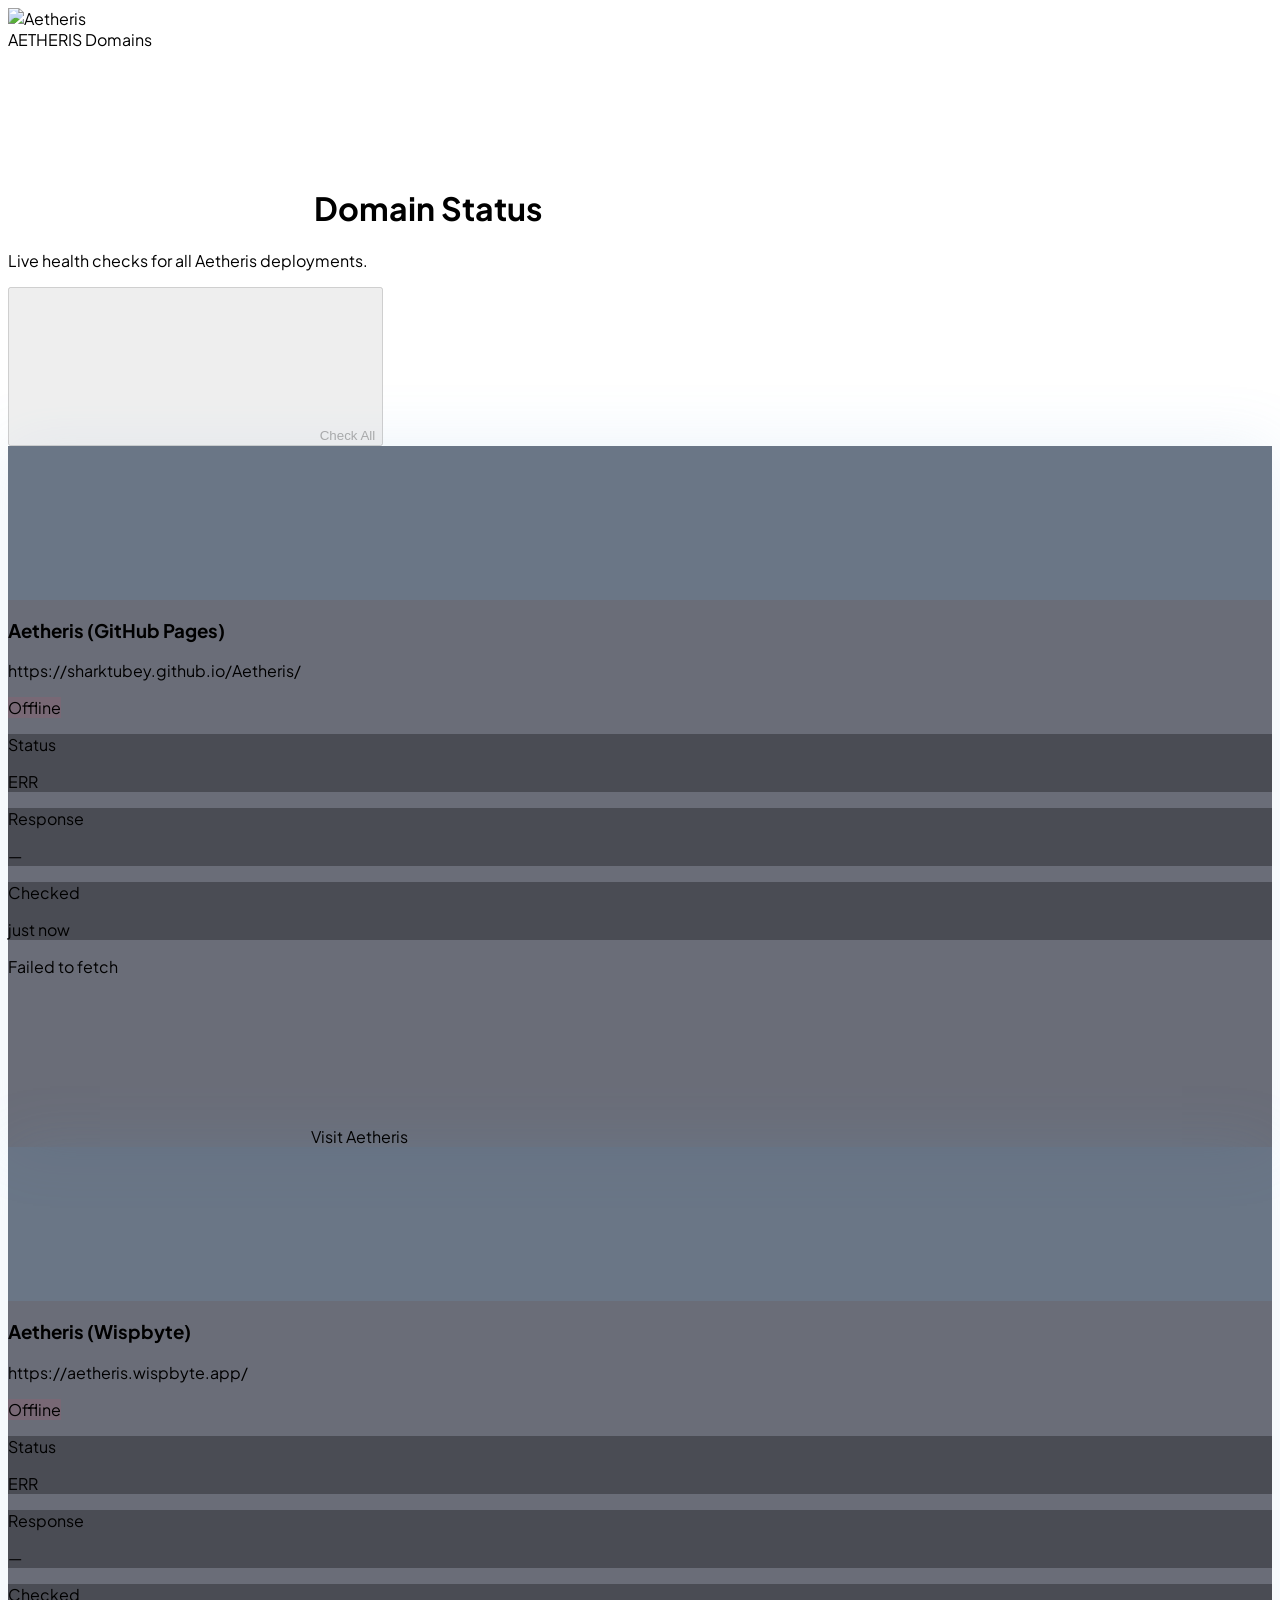
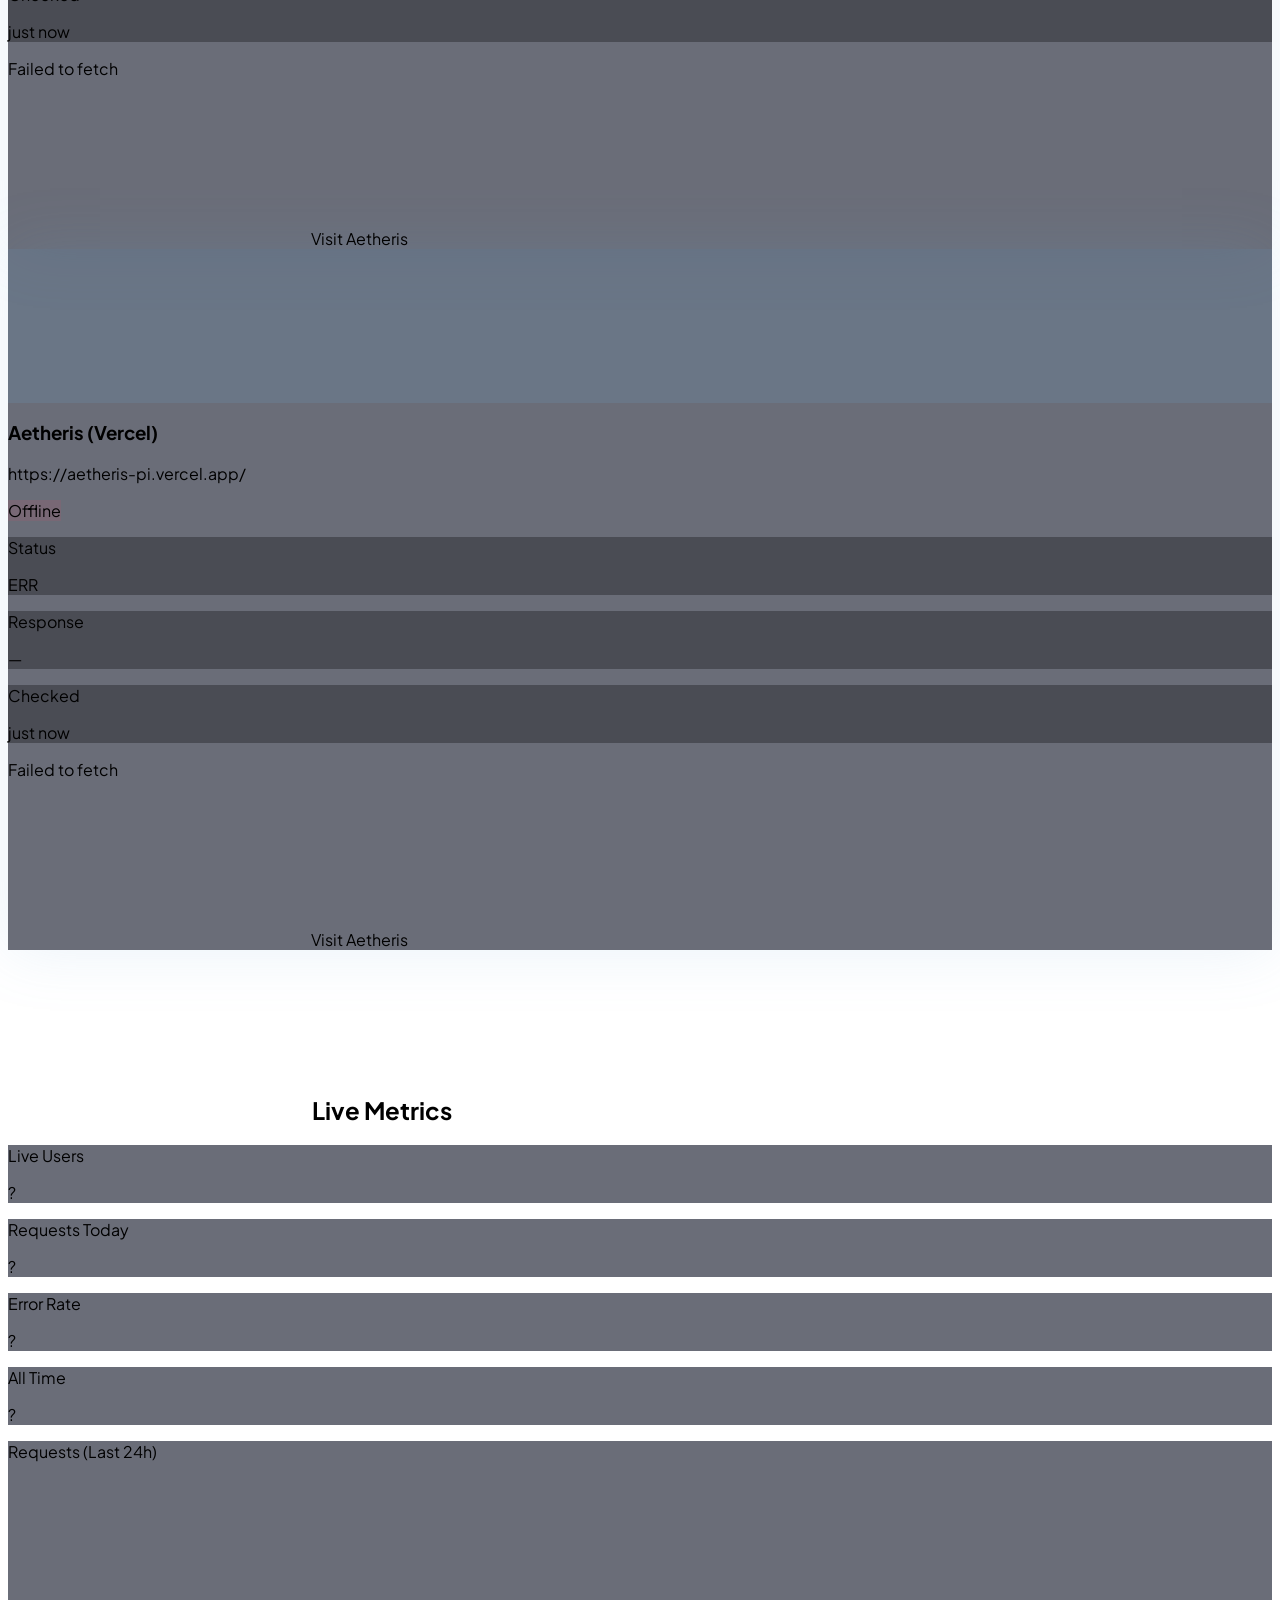
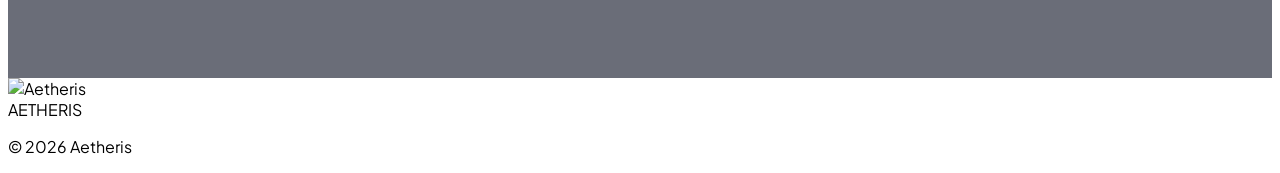
==== commit c48f1a69: "deploy: 03835e6e99f69cf1832d818d825f76c108d6dfb4" ====
--- a/index.html
+++ b/index.html
@@ -1,99 +1,314 @@
 <!DOCTYPE html>
 <html lang="en" class="scroll-smooth">
 <head>
-  <meta charset="UTF-8">
-  <meta name="viewport" content="width=device-width, initial-scale=1.0">
-  <title>Domain Status — Aetheris</title>
-  <link rel="icon" type="image/png" sizes="32x32" href="https://sharktubey.github.io/Aetheris/assets/logo.png">
-  <script src="https://unpkg.com/@tailwindcss/browser@4"></script>
-  <script src="https://unpkg.com/lucide@1.17.0/dist/umd/lucide.min.js"></script>
-  <script src="https://cdn.jsdelivr.net/npm/chart.js@4.4.7/dist/chart.umd.min.js"></script>
-  <link rel="stylesheet" href="css/style.css">
+    <meta charset="UTF-8">
+    <meta name="viewport" content="width=device-width, initial-scale=1.0">
+    <title>Domain Status — Aetheris</title>
+    <link rel="icon" type="image/png" sizes="32x32" href="https://sharktubey.github.io/Aetheris/assets/logo.png">
+    <link rel="preconnect" href="https://fonts.googleapis.com">
+    <link rel="preconnect" href="https://fonts.gstatic.com" crossorigin>
+    <link href="https://fonts.googleapis.com/css2?family=Plus+Jakarta+Sans:wght@300;400;500;600;700;800&display=swap" rel="stylesheet">
+    <script src="https://unpkg.com/@tailwindcss/browser@4"></script>
+    <script src="https://unpkg.com/lucide@1.17.0/dist/umd/lucide.min.js"></script>
+    <script src="https://cdn.jsdelivr.net/npm/chart.js@4.4.7/dist/chart.umd.min.js"></script>
+    <style>
+        body { font-family: 'Plus Jakarta Sans', sans-serif; }
+        .glow { box-shadow: 0 0 60px rgba(111,166,216,0.15); }
+    </style>
 </head>
-<body>
-  <div class="bg-glow-top"></div>
-  <div class="bg-glow-bottom"></div>
-
-  <header class="border-b border-zinc-900 py-5">
-    <div class="max-w-[1400px] mx-auto px-4 md:px-8">
-      <div class="flex items-center gap-3">
-        <div class="w-10 h-10 rounded-xl overflow-hidden shadow-lg shadow-[#6F62C6]/20">
-          <img src="https://sharktubey.github.io/Aetheris/assets/logo.png" alt="Aetheris" class="w-full h-full object-contain">
-        </div>
-        <span class="text-2xl font-extrabold tracking-wider text-white">AETHERIS</span>
-        <span class="hidden sm:inline text-[10px] font-bold uppercase tracking-widest text-[#6FA6D8] bg-[#6FA6D8]/10 px-2.5 py-1 rounded-full">Domains</span>
-      </div>
-    </div>
-  </header>
-
-  <main class="flex-1 py-14 md:py-20">
-    <div class="max-w-[1400px] mx-auto px-4 md:px-8">
-      <div class="flex flex-col sm:flex-row items-start sm:items-end justify-between gap-5 mb-10">
-        <div>
-          <h1 class="text-4xl md:text-5xl font-extrabold tracking-tight text-white flex items-center gap-4">
-            <svg data-lucide="server" class="w-8 h-8 md:w-9 md:h-9 text-[#B6F1FF]"></svg>
-            Domain Status
-          </h1>
-          <p class="text-sm md:text-base text-[#9FB0D1] mt-2">Live health checks for all Aetheris deployments.</p>
-        </div>
-        <div class="flex items-center gap-4">
-          <span id="domains-summary" class="text-xs text-[#9FB0D1] font-semibold"></span>
-          <button id="check-all-btn" class="flex items-center gap-2 px-5 py-3 bg-[#6FA6D8]/20 border border-[#6FA6D8]/30 rounded-xl text-xs font-semibold text-[#B6F1FF] hover:bg-[#6FA6D8]/30 hover:border-[#6FA6D8]/50 transition-all cursor-pointer">
-            <svg data-lucide="refresh-cw" class="w-4 h-4"></svg>
-            Check All
-          </button>
-        </div>
-      </div>
-      <div id="domains-grid" class="grid grid-cols-1 sm:grid-cols-2 lg:grid-cols-3 gap-5 md:gap-6"></div>
-    </div>
-
-    <section class="max-w-[1400px] mx-auto px-4 md:px-8 mt-14">
-      <h2 class="text-2xl md:text-3xl font-extrabold tracking-tight text-white flex items-center gap-3 mb-8">
-        <svg data-lucide="bar-chart-3" class="w-6 h-6 md:w-7 md:h-7 text-[#B6F1FF]"></svg>
-        Live Metrics
-      </h2>
-      <div class="grid grid-cols-2 lg:grid-cols-4 gap-4 mb-8" id="metrics-stats">
-        <div class="rounded-2xl p-4 border" style="background:rgba(7,13,30,0.6);border-color:rgba(255,255,255,0.06)">
-          <p class="text-[10px] text-[#9FB0D1] uppercase tracking-wider font-semibold">Live Users</p>
-          <p class="text-2xl font-extrabold text-white mt-1" id="stat-live">—</p>
-        </div>
-        <div class="rounded-2xl p-4 border" style="background:rgba(7,13,30,0.6);border-color:rgba(255,255,255,0.06)">
-          <p class="text-[10px] text-[#9FB0D1] uppercase tracking-wider font-semibold">Requests Today</p>
-          <p class="text-2xl font-extrabold text-white mt-1" id="stat-today">—</p>
-        </div>
-        <div class="rounded-2xl p-4 border" style="background:rgba(7,13,30,0.6);border-color:rgba(255,255,255,0.06)">
-          <p class="text-[10px] text-[#9FB0D1] uppercase tracking-wider font-semibold">Error Rate</p>
-          <p class="text-2xl font-extrabold text-white mt-1" id="stat-errors">—</p>
-        </div>
-        <div class="rounded-2xl p-4 border" style="background:rgba(7,13,30,0.6);border-color:rgba(255,255,255,0.06)">
-          <p class="text-[10px] text-[#9FB0D1] uppercase tracking-wider font-semibold">All Time</p>
-          <p class="text-2xl font-extrabold text-white mt-1" id="stat-total">—</p>
-        </div>
-      </div>
-      <div class="rounded-2xl p-4 md:p-6 border" style="background:rgba(7,13,30,0.6);border-color:rgba(255,255,255,0.06)">
-        <p class="text-xs font-semibold text-[#9FB0D1] uppercase tracking-wider mb-3">Requests (Last 24h)</p>
-        <div class="relative" style="height:200px">
-          <canvas id="metrics-chart"></canvas>
-        </div>
-      </div>
-    </section>
-  </main>
-
-  <footer class="border-t border-zinc-900 py-6">
-    <div class="max-w-[1400px] mx-auto px-4 md:px-8 flex items-center justify-between">
-      <div class="flex items-center gap-3">
-        <div class="w-7 h-7 rounded-lg overflow-hidden shadow-md shadow-[#6F62C6]/10">
-          <img src="https://sharktubey.github.io/Aetheris/assets/logo.png" alt="Aetheris" class="w-full h-full object-contain">
-        </div>
-        <span class="text-sm font-bold tracking-wider text-white">AETHERIS</span>
-      </div>
-      <p class="text-[11px] text-[#9FB0D1]">&copy; 2026 Aetheris</p>
-    </div>
-  </footer>
-
-  <script src="js/config.js"></script>
-  <script src="js/api.js"></script>
-  <script src="js/ui.js"></script>
-  <script src="js/app.js"></script>
+<body class="bg-[#070D1E] text-slate-100 antialiased selection:bg-[#6FA6D8] selection:text-white min-h-screen flex flex-col overflow-x-hidden">
+
+    <div class="fixed top-[-10%] left-[-10%] w-[60%] h-[60%] bg-[#6FA6D8]/10 rounded-full blur-[160px] pointer-events-none -z-10"></div>
+    <div class="fixed bottom-[-10%] right-[-10%] w-[60%] h-[60%] bg-[#B6F1FF]/5 rounded-full blur-[180px] pointer-events-none -z-10"></div>
+
+    <header class="border-b border-zinc-900 py-5">
+        <div class="max-w-[1400px] mx-auto px-4 md:px-8">
+            <div class="flex items-center gap-3">
+                <div class="w-10 h-10 rounded-xl overflow-hidden shadow-lg shadow-[#6F62C6]/20">
+                    <img src="https://sharktubey.github.io/Aetheris/assets/logo.png" alt="Aetheris" class="w-full h-full object-contain">
+                </div>
+                <span class="text-2xl font-extrabold tracking-wider text-white">AETHERIS</span>
+                <span class="hidden sm:inline text-[10px] font-bold uppercase tracking-widest text-[#6FA6D8] bg-[#6FA6D8]/10 px-2.5 py-1 rounded-full">Domains</span>
+            </div>
+        </div>
+    </header>
+
+    <main class="flex-1 py-14 md:py-20">
+        <div class="max-w-[1400px] mx-auto px-4 md:px-8">
+            <div class="flex flex-col sm:flex-row items-start sm:items-end justify-between gap-5 mb-10">
+                <div>
+                    <h1 class="text-4xl md:text-5xl font-extrabold tracking-tight text-white flex items-center gap-4">
+                        <svg data-lucide="server" class="w-8 h-8 md:w-9 md:h-9 text-[#B6F1FF]"></svg>
+                        Domain Status
+                    </h1>
+                    <p class="text-sm md:text-base text-[#9FB0D1] mt-2">Live health checks for all Aetheris deployments.</p>
+                </div>
+                <div class="flex items-center gap-4">
+                    <span id="domains-summary" class="text-xs text-[#9FB0D1] font-semibold"></span>
+                    <button id="check-all-btn" class="flex items-center gap-2 px-5 py-3 bg-[#6FA6D8]/20 border border-[#6FA6D8]/30 rounded-xl text-xs font-semibold text-[#B6F1FF] hover:bg-[#6FA6D8]/30 hover:border-[#6FA6D8]/50 transition-all cursor-pointer">
+                        <svg data-lucide="refresh-cw" class="w-4 h-4"></svg>
+                        Check All
+                    </button>
+                </div>
+            </div>
+
+            <div id="domains-grid" class="grid grid-cols-1 sm:grid-cols-2 lg:grid-cols-3 gap-5 md:gap-6">
+                <!-- Populated by JS -->
+            </div>
+        </div>
+
+        <section class="max-w-[1400px] mx-auto px-4 md:px-8 mt-14">
+            <h2 class="text-2xl md:text-3xl font-extrabold tracking-tight text-white flex items-center gap-3 mb-8">
+                <svg data-lucide="bar-chart-3" class="w-6 h-6 md:w-7 md:h-7 text-[#B6F1FF]"></svg>
+                Live Metrics
+            </h2>
+            <div class="grid grid-cols-2 lg:grid-cols-4 gap-4 mb-8" id="metrics-stats">
+                <div class="rounded-2xl p-4 border" style="background:rgba(7,13,30,0.6);border-color:rgba(255,255,255,0.06)">
+                    <p class="text-[10px] text-[#9FB0D1] uppercase tracking-wider font-semibold">Live Users</p>
+                    <p class="text-2xl font-extrabold text-white mt-1" id="stat-live">—</p>
+                </div>
+                <div class="rounded-2xl p-4 border" style="background:rgba(7,13,30,0.6);border-color:rgba(255,255,255,0.06)">
+                    <p class="text-[10px] text-[#9FB0D1] uppercase tracking-wider font-semibold">Requests Today</p>
+                    <p class="text-2xl font-extrabold text-white mt-1" id="stat-today">—</p>
+                </div>
+                <div class="rounded-2xl p-4 border" style="background:rgba(7,13,30,0.6);border-color:rgba(255,255,255,0.06)">
+                    <p class="text-[10px] text-[#9FB0D1] uppercase tracking-wider font-semibold">Error Rate</p>
+                    <p class="text-2xl font-extrabold text-white mt-1" id="stat-errors">—</p>
+                </div>
+                <div class="rounded-2xl p-4 border" style="background:rgba(7,13,30,0.6);border-color:rgba(255,255,255,0.06)">
+                    <p class="text-[10px] text-[#9FB0D1] uppercase tracking-wider font-semibold">All Time</p>
+                    <p class="text-2xl font-extrabold text-white mt-1" id="stat-total">—</p>
+                </div>
+            </div>
+            <div class="rounded-2xl p-4 md:p-6 border" style="background:rgba(7,13,30,0.6);border-color:rgba(255,255,255,0.06)">
+                <p class="text-xs font-semibold text-[#9FB0D1] uppercase tracking-wider mb-3">Requests (Last 24h)</p>
+                <div class="relative" style="height:200px">
+                    <canvas id="metrics-chart"></canvas>
+                </div>
+            </div>
+        </section>
+    </main>
+
+    <footer class="border-t border-zinc-900 py-6">
+        <div class="max-w-[1400px] mx-auto px-4 md:px-8 flex items-center justify-between">
+            <div class="flex items-center gap-3">
+                <div class="w-7 h-7 rounded-lg overflow-hidden shadow-md shadow-[#6F62C6]/10">
+                    <img src="https://sharktubey.github.io/Aetheris/assets/logo.png" alt="Aetheris" class="w-full h-full object-contain">
+                </div>
+                <span class="text-sm font-bold tracking-wider text-white">AETHERIS</span>
+            </div>
+            <p class="text-[11px] text-[#9FB0D1]">&copy; 2026 Aetheris</p>
+        </div>
+    </footer>
+
+<script>
+const DOMAINS = [
+    { name: 'Aetheris (GitHub Pages)', url: 'https://sharktubey.github.io/Aetheris/', type: 'primary' },
+    { name: 'Aetheris (Wispbyte)', url: 'https://aetheris.wispbyte.app/', type: 'mirror' },
+    { name: 'Aetheris (Vercel)', url: 'https://aetheris-pi.vercel.app/', type: 'mirror' }
+];
+
+const WORKER_CHECK = 'https://tmdb-proxy.sharktubey.workers.dev/api/check';
+
+function html(strings, ...values) {
+    return strings.reduce((acc, str, i) => acc + str + (values[i] || ''), '');
+}
+
+async function checkDomain(domain) {
+    try {
+        const start = Date.now();
+        const res = await fetch(`${WORKER_CHECK}?url=${encodeURIComponent(domain.url)}`, { signal: AbortSignal.timeout(15000) });
+        const data = await res.json();
+        return { ...domain, status: data.status, code: data.code, time: data.time, error: data.error, checked: Date.now() };
+    } catch (e) {
+        return { ...domain, status: 'down', error: e.message, checked: Date.now() };
+    }
+}
+
+function timeAgo(ts) {
+    const sec = Math.floor((Date.now() - ts) / 1000);
+    if (sec < 5) return 'just now';
+    if (sec < 60) return sec + 's ago';
+    const min = Math.floor(sec / 60);
+    return min + 'm ago';
+}
+
+function renderCard(data) {
+    const up = data.status === 'up';
+    const code = data.code || '—';
+    const time = data.time ? data.time + 'ms' : '—';
+    const url = data.url;
+    return html`
+        <div class="rounded-2xl p-5 border transition-all glow cursor-pointer group" style="background:rgba(7,13,30,0.6);border-color:${up ? 'rgba(16,185,129,0.3)' : 'rgba(244,63,94,0.3)'}" onclick="window.open('${url}','_blank')">
+            <div class="flex items-start justify-between mb-4">
+                <div class="flex items-center gap-3 min-w-0">
+                    <div class="w-10 h-10 rounded-xl flex items-center justify-center shrink-0" style="background:rgba(111,166,216,0.15)">
+                        <svg data-lucide="globe" class="w-5 h-5 text-[#B6F1FF]"></svg>
+                    </div>
+                    <div class="min-w-0">
+                        <h3 class="text-sm font-bold text-white truncate group-hover:text-[#6FA6D8] transition-colors">${data.name}</h3>
+                        <p class="text-[11px] text-[#9FB0D1] truncate max-w-[200px]">${data.url}</p>
+                    </div>
+                </div>
+                <span class="flex items-center gap-1.5 px-2.5 py-1 rounded-full text-[10px] font-bold uppercase tracking-wider shrink-0 ${up ? 'text-emerald-400' : 'text-rose-400'}" style="background:${up ? 'rgba(16,185,129,0.1)' : 'rgba(244,63,94,0.1)'}">
+                    <span class="w-1.5 h-1.5 rounded-full ${up ? 'bg-emerald-500' : 'bg-rose-500 animate-pulse'}"></span>
+                    ${up ? 'Online' : 'Offline'}
+                </span>
+            </div>
+            <div class="grid grid-cols-3 gap-3 text-center">
+                ${['Status', 'Response', 'Checked'].map(label => html`
+                    <div class="rounded-lg py-2.5" style="background:rgba(0,0,0,0.3)">
+                        <p class="text-[10px] text-[#9FB0D1] uppercase tracking-wider font-semibold">${label}</p>
+                        <p class="text-xs font-bold text-white mt-0.5">${label === 'Status' ? (up ? code : 'ERR') : label === 'Response' ? time : (data.checked ? timeAgo(data.checked) : 'never')}</p>
+                    </div>
+                `).join('')}
+            </div>
+            ${data.error && !up ? `<p class="text-[10px] text-rose-400/70 mt-2 text-center truncate">${data.error}</p>` : ''}
+            <div class="mt-3 pt-3 border-t border-white/5 text-center">
+                <span class="inline-flex items-center gap-1.5 text-[11px] font-semibold text-[#6FA6D8] group-hover:text-[#B6F1FF] transition-colors">
+                    <svg data-lucide="external-link" class="w-3.5 h-3.5"></svg>
+                    Visit ${data.name.split('(')[0].trim()}
+                </span>
+            </div>
+        </div>
+    `;
+}
+
+function skeleton() {
+    const box = (w) => `<div class="h-3 ${w} rounded animate-pulse" style="background:#1a1d30"></div>`;
+    return html`
+        <div class="rounded-2xl p-5 border" style="background:rgba(7,13,30,0.6);border-color:rgba(255,255,255,0.06)">
+            <div class="flex items-center gap-3 mb-4">
+                <div class="w-10 h-10 rounded-xl animate-pulse shrink-0" style="background:#1a1d30"></div>
+                <div class="flex-1 space-y-1.5">
+                    ${box('w-28')} ${box('w-44')}
+                </div>
+            </div>
+            <div class="grid grid-cols-3 gap-3">
+                ${'<div class="rounded-lg py-3" style="background:rgba(0,0,0,0.3)"><div class="h-3 w-12 rounded animate-pulse mx-auto" style="background:#1a1d30"></div></div>'.repeat(3)}
+            </div>
+        </div>
+    `;
+}
+
+async function checkAll() {
+    const grid = document.getElementById('domains-grid');
+    const summary = document.getElementById('domains-summary');
+    const btn = document.getElementById('check-all-btn');
+    if (!grid) return;
+
+    btn.disabled = true;
+    btn.classList.add('opacity-50', 'pointer-events-none');
+    grid.innerHTML = DOMAINS.map(skeleton).join('');
+
+    const results = await Promise.all(DOMAINS.map(checkDomain));
+    const up = results.filter(r => r.status === 'up').length;
+
+    grid.innerHTML = results.map(renderCard).join('');
+    lucide.createIcons();
+    summary.textContent = `${up}/${results.length} online`;
+    btn.disabled = false;
+    btn.classList.remove('opacity-50', 'pointer-events-none');
+}
+
+const METRICS_URL = 'https://tmdb-proxy.sharktubey.workers.dev/api/metrics';
+let metricsChart = null;
+
+function formatNum(n) {
+    if (n >= 1000000) return (n / 1000000).toFixed(1) + 'M';
+    if (n >= 1000) return (n / 1000).toFixed(1) + 'K';
+    return n.toLocaleString();
+}
+
+async function loadMetrics() {
+    try {
+        const res = await fetch(METRICS_URL, { signal: AbortSignal.timeout(10000) });
+        if (!res.ok) throw new Error('Failed');
+        const data = await res.json();
+
+        document.getElementById('stat-live').textContent = data.liveUsers;
+        document.getElementById('stat-today').textContent = formatNum(data.requestsToday);
+        document.getElementById('stat-total').textContent = formatNum(data.requestsTotal);
+        document.getElementById('stat-errors').textContent = data.errorRate + '%';
+
+        const ctx = document.getElementById('metrics-chart').getContext('2d');
+
+        const labels = data.history.map(h => {
+            const y = h.hour.slice(0, 4);
+            const m = h.hour.slice(4, 6);
+            const d = h.hour.slice(6, 8);
+            const hh = h.hour.slice(8, 10);
+            return `${m}/${d} ${hh}:00`;
+        });
+        const values = data.history.map(h => h.requests);
+
+        if (metricsChart) {
+            metricsChart.data.labels = labels;
+            metricsChart.data.datasets[0].data = values;
+            metricsChart.update('none');
+        } else {
+            metricsChart = new Chart(ctx, {
+                type: 'line',
+                data: {
+                    labels,
+                    datasets: [{
+                        label: 'Requests',
+                        data: values,
+                        borderColor: '#6FA6D8',
+                        backgroundColor: (c) => {
+                            const g = c.chart.ctx.createLinearGradient(0, 0, 0, 200);
+                            g.addColorStop(0, 'rgba(111,166,216,0.25)');
+                            g.addColorStop(1, 'rgba(111,166,216,0)');
+                            return g;
+                        },
+                        fill: true,
+                        tension: 0.3,
+                        pointRadius: 2,
+                        pointHoverRadius: 5,
+                        borderWidth: 2,
+                    }]
+                },
+                options: {
+                    responsive: true,
+                    maintainAspectRatio: false,
+                    plugins: { legend: { display: false } },
+                    scales: {
+                        x: {
+                            ticks: { color: '#9FB0D1', font: { size: 9 }, maxTicksLimit: 12 },
+                            grid: { color: 'rgba(255,255,255,0.04)' }
+                        },
+                        y: {
+                            ticks: { color: '#9FB0D1', font: { size: 9 } },
+                            grid: { color: 'rgba(255,255,255,0.04)' },
+                            beginAtZero: true
+                        }
+                    },
+                    interaction: { intersect: false, mode: 'index' }
+                }
+            });
+        }
+    } catch {
+        document.getElementById('stat-live').textContent = '?';
+        document.getElementById('stat-today').textContent = '?';
+        document.getElementById('stat-total').textContent = '?';
+        document.getElementById('stat-errors').textContent = '?';
+    }
+}
+
+document.addEventListener('DOMContentLoaded', () => {
+    checkAll();
+    loadMetrics();
+    document.getElementById('check-all-btn')?.addEventListener('click', checkAll);
+
+    let autoTimer;
+    function scheduleNext() {
+        autoTimer = setTimeout(() => {
+            if (!document.hidden) { checkAll(); loadMetrics(); }
+            scheduleNext();
+        }, 60000);
+    }
+    scheduleNext();
+});
+</script>
 </body>
-</html>+</html>
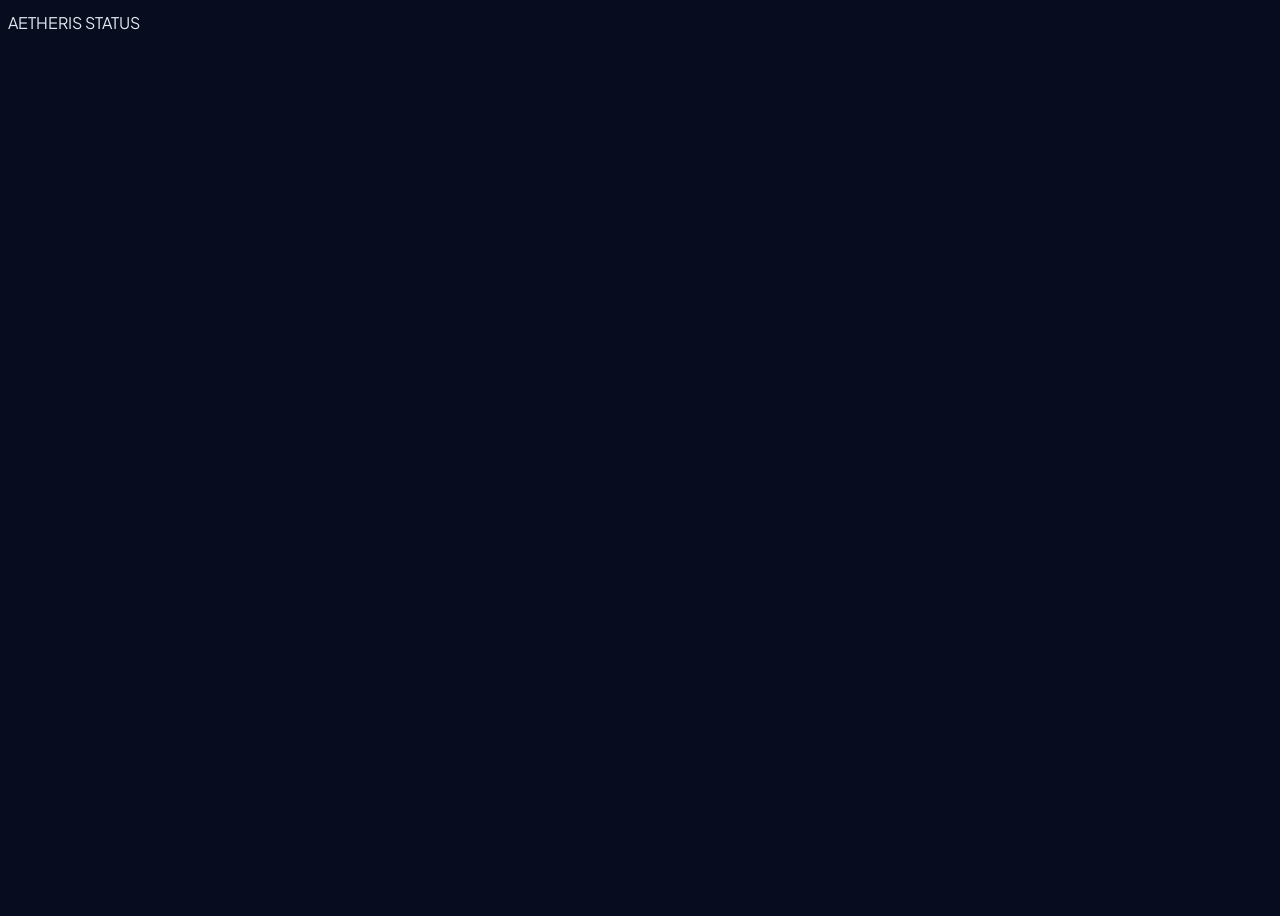
==== commit af01ea96: "Update index.html" ====
--- a/index.html
+++ b/index.html
@@ -1,314 +1 @@
-<!DOCTYPE html>
-<html lang="en" class="scroll-smooth">
-<head>
-    <meta charset="UTF-8">
-    <meta name="viewport" content="width=device-width, initial-scale=1.0">
-    <title>Domain Status — Aetheris</title>
-    <link rel="icon" type="image/png" sizes="32x32" href="https://sharktubey.github.io/Aetheris/assets/logo.png">
-    <link rel="preconnect" href="https://fonts.googleapis.com">
-    <link rel="preconnect" href="https://fonts.gstatic.com" crossorigin>
-    <link href="https://fonts.googleapis.com/css2?family=Plus+Jakarta+Sans:wght@300;400;500;600;700;800&display=swap" rel="stylesheet">
-    <script src="https://unpkg.com/@tailwindcss/browser@4"></script>
-    <script src="https://unpkg.com/lucide@1.17.0/dist/umd/lucide.min.js"></script>
-    <script src="https://cdn.jsdelivr.net/npm/chart.js@4.4.7/dist/chart.umd.min.js"></script>
-    <style>
-        body { font-family: 'Plus Jakarta Sans', sans-serif; }
-        .glow { box-shadow: 0 0 60px rgba(111,166,216,0.15); }
-    </style>
-</head>
-<body class="bg-[#070D1E] text-slate-100 antialiased selection:bg-[#6FA6D8] selection:text-white min-h-screen flex flex-col overflow-x-hidden">
-
-    <div class="fixed top-[-10%] left-[-10%] w-[60%] h-[60%] bg-[#6FA6D8]/10 rounded-full blur-[160px] pointer-events-none -z-10"></div>
-    <div class="fixed bottom-[-10%] right-[-10%] w-[60%] h-[60%] bg-[#B6F1FF]/5 rounded-full blur-[180px] pointer-events-none -z-10"></div>
-
-    <header class="border-b border-zinc-900 py-5">
-        <div class="max-w-[1400px] mx-auto px-4 md:px-8">
-            <div class="flex items-center gap-3">
-                <div class="w-10 h-10 rounded-xl overflow-hidden shadow-lg shadow-[#6F62C6]/20">
-                    <img src="https://sharktubey.github.io/Aetheris/assets/logo.png" alt="Aetheris" class="w-full h-full object-contain">
-                </div>
-                <span class="text-2xl font-extrabold tracking-wider text-white">AETHERIS</span>
-                <span class="hidden sm:inline text-[10px] font-bold uppercase tracking-widest text-[#6FA6D8] bg-[#6FA6D8]/10 px-2.5 py-1 rounded-full">Domains</span>
-            </div>
-        </div>
-    </header>
-
-    <main class="flex-1 py-14 md:py-20">
-        <div class="max-w-[1400px] mx-auto px-4 md:px-8">
-            <div class="flex flex-col sm:flex-row items-start sm:items-end justify-between gap-5 mb-10">
-                <div>
-                    <h1 class="text-4xl md:text-5xl font-extrabold tracking-tight text-white flex items-center gap-4">
-                        <svg data-lucide="server" class="w-8 h-8 md:w-9 md:h-9 text-[#B6F1FF]"></svg>
-                        Domain Status
-                    </h1>
-                    <p class="text-sm md:text-base text-[#9FB0D1] mt-2">Live health checks for all Aetheris deployments.</p>
-                </div>
-                <div class="flex items-center gap-4">
-                    <span id="domains-summary" class="text-xs text-[#9FB0D1] font-semibold"></span>
-                    <button id="check-all-btn" class="flex items-center gap-2 px-5 py-3 bg-[#6FA6D8]/20 border border-[#6FA6D8]/30 rounded-xl text-xs font-semibold text-[#B6F1FF] hover:bg-[#6FA6D8]/30 hover:border-[#6FA6D8]/50 transition-all cursor-pointer">
-                        <svg data-lucide="refresh-cw" class="w-4 h-4"></svg>
-                        Check All
-                    </button>
-                </div>
-            </div>
-
-            <div id="domains-grid" class="grid grid-cols-1 sm:grid-cols-2 lg:grid-cols-3 gap-5 md:gap-6">
-                <!-- Populated by JS -->
-            </div>
-        </div>
-
-        <section class="max-w-[1400px] mx-auto px-4 md:px-8 mt-14">
-            <h2 class="text-2xl md:text-3xl font-extrabold tracking-tight text-white flex items-center gap-3 mb-8">
-                <svg data-lucide="bar-chart-3" class="w-6 h-6 md:w-7 md:h-7 text-[#B6F1FF]"></svg>
-                Live Metrics
-            </h2>
-            <div class="grid grid-cols-2 lg:grid-cols-4 gap-4 mb-8" id="metrics-stats">
-                <div class="rounded-2xl p-4 border" style="background:rgba(7,13,30,0.6);border-color:rgba(255,255,255,0.06)">
-                    <p class="text-[10px] text-[#9FB0D1] uppercase tracking-wider font-semibold">Live Users</p>
-                    <p class="text-2xl font-extrabold text-white mt-1" id="stat-live">—</p>
-                </div>
-                <div class="rounded-2xl p-4 border" style="background:rgba(7,13,30,0.6);border-color:rgba(255,255,255,0.06)">
-                    <p class="text-[10px] text-[#9FB0D1] uppercase tracking-wider font-semibold">Requests Today</p>
-                    <p class="text-2xl font-extrabold text-white mt-1" id="stat-today">—</p>
-                </div>
-                <div class="rounded-2xl p-4 border" style="background:rgba(7,13,30,0.6);border-color:rgba(255,255,255,0.06)">
-                    <p class="text-[10px] text-[#9FB0D1] uppercase tracking-wider font-semibold">Error Rate</p>
-                    <p class="text-2xl font-extrabold text-white mt-1" id="stat-errors">—</p>
-                </div>
-                <div class="rounded-2xl p-4 border" style="background:rgba(7,13,30,0.6);border-color:rgba(255,255,255,0.06)">
-                    <p class="text-[10px] text-[#9FB0D1] uppercase tracking-wider font-semibold">All Time</p>
-                    <p class="text-2xl font-extrabold text-white mt-1" id="stat-total">—</p>
-                </div>
-            </div>
-            <div class="rounded-2xl p-4 md:p-6 border" style="background:rgba(7,13,30,0.6);border-color:rgba(255,255,255,0.06)">
-                <p class="text-xs font-semibold text-[#9FB0D1] uppercase tracking-wider mb-3">Requests (Last 24h)</p>
-                <div class="relative" style="height:200px">
-                    <canvas id="metrics-chart"></canvas>
-                </div>
-            </div>
-        </section>
-    </main>
-
-    <footer class="border-t border-zinc-900 py-6">
-        <div class="max-w-[1400px] mx-auto px-4 md:px-8 flex items-center justify-between">
-            <div class="flex items-center gap-3">
-                <div class="w-7 h-7 rounded-lg overflow-hidden shadow-md shadow-[#6F62C6]/10">
-                    <img src="https://sharktubey.github.io/Aetheris/assets/logo.png" alt="Aetheris" class="w-full h-full object-contain">
-                </div>
-                <span class="text-sm font-bold tracking-wider text-white">AETHERIS</span>
-            </div>
-            <p class="text-[11px] text-[#9FB0D1]">&copy; 2026 Aetheris</p>
-        </div>
-    </footer>
-
-<script>
-const DOMAINS = [
-    { name: 'Aetheris (GitHub Pages)', url: 'https://sharktubey.github.io/Aetheris/', type: 'primary' },
-    { name: 'Aetheris (Wispbyte)', url: 'https://aetheris.wispbyte.app/', type: 'mirror' },
-    { name: 'Aetheris (Vercel)', url: 'https://aetheris-pi.vercel.app/', type: 'mirror' }
-];
-
-const WORKER_CHECK = 'https://tmdb-proxy.sharktubey.workers.dev/api/check';
-
-function html(strings, ...values) {
-    return strings.reduce((acc, str, i) => acc + str + (values[i] || ''), '');
-}
-
-async function checkDomain(domain) {
-    try {
-        const start = Date.now();
-        const res = await fetch(`${WORKER_CHECK}?url=${encodeURIComponent(domain.url)}`, { signal: AbortSignal.timeout(15000) });
-        const data = await res.json();
-        return { ...domain, status: data.status, code: data.code, time: data.time, error: data.error, checked: Date.now() };
-    } catch (e) {
-        return { ...domain, status: 'down', error: e.message, checked: Date.now() };
-    }
-}
-
-function timeAgo(ts) {
-    const sec = Math.floor((Date.now() - ts) / 1000);
-    if (sec < 5) return 'just now';
-    if (sec < 60) return sec + 's ago';
-    const min = Math.floor(sec / 60);
-    return min + 'm ago';
-}
-
-function renderCard(data) {
-    const up = data.status === 'up';
-    const code = data.code || '—';
-    const time = data.time ? data.time + 'ms' : '—';
-    const url = data.url;
-    return html`
-        <div class="rounded-2xl p-5 border transition-all glow cursor-pointer group" style="background:rgba(7,13,30,0.6);border-color:${up ? 'rgba(16,185,129,0.3)' : 'rgba(244,63,94,0.3)'}" onclick="window.open('${url}','_blank')">
-            <div class="flex items-start justify-between mb-4">
-                <div class="flex items-center gap-3 min-w-0">
-                    <div class="w-10 h-10 rounded-xl flex items-center justify-center shrink-0" style="background:rgba(111,166,216,0.15)">
-                        <svg data-lucide="globe" class="w-5 h-5 text-[#B6F1FF]"></svg>
-                    </div>
-                    <div class="min-w-0">
-                        <h3 class="text-sm font-bold text-white truncate group-hover:text-[#6FA6D8] transition-colors">${data.name}</h3>
-                        <p class="text-[11px] text-[#9FB0D1] truncate max-w-[200px]">${data.url}</p>
-                    </div>
-                </div>
-                <span class="flex items-center gap-1.5 px-2.5 py-1 rounded-full text-[10px] font-bold uppercase tracking-wider shrink-0 ${up ? 'text-emerald-400' : 'text-rose-400'}" style="background:${up ? 'rgba(16,185,129,0.1)' : 'rgba(244,63,94,0.1)'}">
-                    <span class="w-1.5 h-1.5 rounded-full ${up ? 'bg-emerald-500' : 'bg-rose-500 animate-pulse'}"></span>
-                    ${up ? 'Online' : 'Offline'}
-                </span>
-            </div>
-            <div class="grid grid-cols-3 gap-3 text-center">
-                ${['Status', 'Response', 'Checked'].map(label => html`
-                    <div class="rounded-lg py-2.5" style="background:rgba(0,0,0,0.3)">
-                        <p class="text-[10px] text-[#9FB0D1] uppercase tracking-wider font-semibold">${label}</p>
-                        <p class="text-xs font-bold text-white mt-0.5">${label === 'Status' ? (up ? code : 'ERR') : label === 'Response' ? time : (data.checked ? timeAgo(data.checked) : 'never')}</p>
-                    </div>
-                `).join('')}
-            </div>
-            ${data.error && !up ? `<p class="text-[10px] text-rose-400/70 mt-2 text-center truncate">${data.error}</p>` : ''}
-            <div class="mt-3 pt-3 border-t border-white/5 text-center">
-                <span class="inline-flex items-center gap-1.5 text-[11px] font-semibold text-[#6FA6D8] group-hover:text-[#B6F1FF] transition-colors">
-                    <svg data-lucide="external-link" class="w-3.5 h-3.5"></svg>
-                    Visit ${data.name.split('(')[0].trim()}
-                </span>
-            </div>
-        </div>
-    `;
-}
-
-function skeleton() {
-    const box = (w) => `<div class="h-3 ${w} rounded animate-pulse" style="background:#1a1d30"></div>`;
-    return html`
-        <div class="rounded-2xl p-5 border" style="background:rgba(7,13,30,0.6);border-color:rgba(255,255,255,0.06)">
-            <div class="flex items-center gap-3 mb-4">
-                <div class="w-10 h-10 rounded-xl animate-pulse shrink-0" style="background:#1a1d30"></div>
-                <div class="flex-1 space-y-1.5">
-                    ${box('w-28')} ${box('w-44')}
-                </div>
-            </div>
-            <div class="grid grid-cols-3 gap-3">
-                ${'<div class="rounded-lg py-3" style="background:rgba(0,0,0,0.3)"><div class="h-3 w-12 rounded animate-pulse mx-auto" style="background:#1a1d30"></div></div>'.repeat(3)}
-            </div>
-        </div>
-    `;
-}
-
-async function checkAll() {
-    const grid = document.getElementById('domains-grid');
-    const summary = document.getElementById('domains-summary');
-    const btn = document.getElementById('check-all-btn');
-    if (!grid) return;
-
-    btn.disabled = true;
-    btn.classList.add('opacity-50', 'pointer-events-none');
-    grid.innerHTML = DOMAINS.map(skeleton).join('');
-
-    const results = await Promise.all(DOMAINS.map(checkDomain));
-    const up = results.filter(r => r.status === 'up').length;
-
-    grid.innerHTML = results.map(renderCard).join('');
-    lucide.createIcons();
-    summary.textContent = `${up}/${results.length} online`;
-    btn.disabled = false;
-    btn.classList.remove('opacity-50', 'pointer-events-none');
-}
-
-const METRICS_URL = 'https://tmdb-proxy.sharktubey.workers.dev/api/metrics';
-let metricsChart = null;
-
-function formatNum(n) {
-    if (n >= 1000000) return (n / 1000000).toFixed(1) + 'M';
-    if (n >= 1000) return (n / 1000).toFixed(1) + 'K';
-    return n.toLocaleString();
-}
-
-async function loadMetrics() {
-    try {
-        const res = await fetch(METRICS_URL, { signal: AbortSignal.timeout(10000) });
-        if (!res.ok) throw new Error('Failed');
-        const data = await res.json();
-
-        document.getElementById('stat-live').textContent = data.liveUsers;
-        document.getElementById('stat-today').textContent = formatNum(data.requestsToday);
-        document.getElementById('stat-total').textContent = formatNum(data.requestsTotal);
-        document.getElementById('stat-errors').textContent = data.errorRate + '%';
-
-        const ctx = document.getElementById('metrics-chart').getContext('2d');
-
-        const labels = data.history.map(h => {
-            const y = h.hour.slice(0, 4);
-            const m = h.hour.slice(4, 6);
-            const d = h.hour.slice(6, 8);
-            const hh = h.hour.slice(8, 10);
-            return `${m}/${d} ${hh}:00`;
-        });
-        const values = data.history.map(h => h.requests);
-
-        if (metricsChart) {
-            metricsChart.data.labels = labels;
-            metricsChart.data.datasets[0].data = values;
-            metricsChart.update('none');
-        } else {
-            metricsChart = new Chart(ctx, {
-                type: 'line',
-                data: {
-                    labels,
-                    datasets: [{
-                        label: 'Requests',
-                        data: values,
-                        borderColor: '#6FA6D8',
-                        backgroundColor: (c) => {
-                            const g = c.chart.ctx.createLinearGradient(0, 0, 0, 200);
-                            g.addColorStop(0, 'rgba(111,166,216,0.25)');
-                            g.addColorStop(1, 'rgba(111,166,216,0)');
-                            return g;
-                        },
-                        fill: true,
-                        tension: 0.3,
-                        pointRadius: 2,
-                        pointHoverRadius: 5,
-                        borderWidth: 2,
-                    }]
-                },
-                options: {
-                    responsive: true,
-                    maintainAspectRatio: false,
-                    plugins: { legend: { display: false } },
-                    scales: {
-                        x: {
-                            ticks: { color: '#9FB0D1', font: { size: 9 }, maxTicksLimit: 12 },
-                            grid: { color: 'rgba(255,255,255,0.04)' }
-                        },
-                        y: {
-                            ticks: { color: '#9FB0D1', font: { size: 9 } },
-                            grid: { color: 'rgba(255,255,255,0.04)' },
-                            beginAtZero: true
-                        }
-                    },
-                    interaction: { intersect: false, mode: 'index' }
-                }
-            });
-        }
-    } catch {
-        document.getElementById('stat-live').textContent = '?';
-        document.getElementById('stat-today').textContent = '?';
-        document.getElementById('stat-total').textContent = '?';
-        document.getElementById('stat-errors').textContent = '?';
-    }
-}
-
-document.addEventListener('DOMContentLoaded', () => {
-    checkAll();
-    loadMetrics();
-    document.getElementById('check-all-btn')?.addEventListener('click', checkAll);
-
-    let autoTimer;
-    function scheduleNext() {
-        autoTimer = setTimeout(() => {
-            if (!document.hidden) { checkAll(); loadMetrics(); }
-            scheduleNext();
-        }, 60000);
-    }
-    scheduleNext();
-});
-</script>
-</body>
-</html>
+<!DOCTYPE html><html><head><script src="https://unpkg.com/@tailwindcss/browser@4"></script><script src="https://unpkg.com/lucide@1.17.0/dist/umd/lucide.min.js"></script><link rel="stylesheet" href="css/style.css"></head><body><div id="global-health-bar" class="health-bar"></div><header id="main-header" class="border-b border-zinc-900"><div class="max-w-[1400px] mx-auto px-8 py-4 text-center font-extrabold text-white">AETHERIS STATUS</div></header><main class="max-w-[1400px] mx-auto p-8"><div id="domains-grid" class="grid grid-cols-1 sm:grid-cols-2 lg:grid-cols-3 gap-6"></div></main><script src="js/config.js"></script><script src="js/api.js"></script><script src="js/ui.js"></script><script src="js/app.js"></script></body></html>
--- a/css/style.css
+++ b/css/style.css
@@ -0,0 +1,7 @@
+@import url('https://fonts.googleapis.com/css2?family=Plus+Jakarta+Sans:wght@300;400;500;600;700;800&display=swap');
+body { font-family: 'Plus Jakarta Sans', sans-serif; background: #070D1E; color: #e2e8f0; min-height: 100vh; display: flex; flex-direction: column; overflow-x: hidden; }
+.glow { box-shadow: 0 0 60px rgba(111,166,216,0.15); }
+.header-sticky { position: fixed; top: 0; width: 100%; z-index: 50; background: rgba(7,13,30,0.8); backdrop-filter: blur(12px); padding: 1rem 0; }
+.health-bar { height: 4px; width: 100%; display: flex; }
+.animate-fade-in { animation: fadeIn 0.5s ease-out; }
+@keyframes fadeIn { from { opacity: 0; transform: translateY(10px); } to { opacity: 1; transform: translateY(0); } }
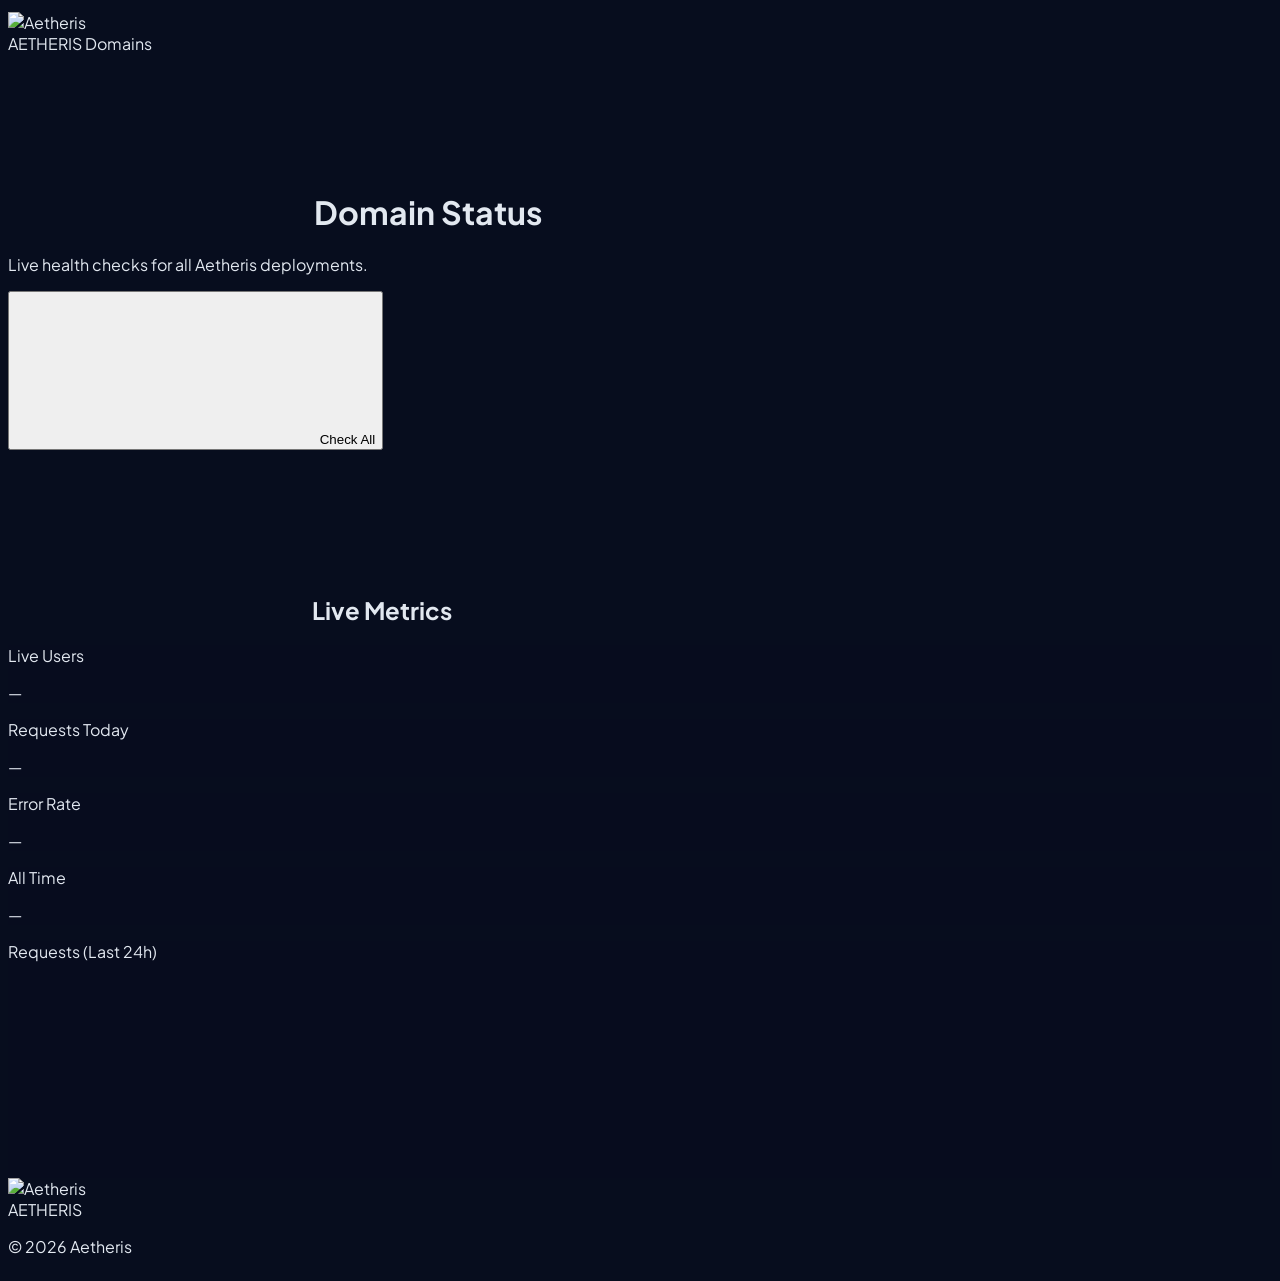
==== commit c1fb6ffa: "Restore full UI layout" ====
--- a/index.html
+++ b/index.html
@@ -1 +1,88 @@
-<!DOCTYPE html><html><head><script src="https://unpkg.com/@tailwindcss/browser@4"></script><script src="https://unpkg.com/lucide@1.17.0/dist/umd/lucide.min.js"></script><link rel="stylesheet" href="css/style.css"></head><body><div id="global-health-bar" class="health-bar"></div><header id="main-header" class="border-b border-zinc-900"><div class="max-w-[1400px] mx-auto px-8 py-4 text-center font-extrabold text-white">AETHERIS STATUS</div></header><main class="max-w-[1400px] mx-auto p-8"><div id="domains-grid" class="grid grid-cols-1 sm:grid-cols-2 lg:grid-cols-3 gap-6"></div></main><script src="js/config.js"></script><script src="js/api.js"></script><script src="js/ui.js"></script><script src="js/app.js"></script></body></html>+<!DOCTYPE html>
+<html lang="en" class="scroll-smooth">
+<head>
+  <meta charset="UTF-8">
+  <meta name="viewport" content="width=device-width, initial-scale=1.0">
+  <title>Domain Status — Aetheris</title>
+  <link rel="icon" type="image/png" sizes="32x32" href="https://sharktubey.github.io/Aetheris/assets/logo.png">
+  <link rel="preconnect" href="https://fonts.googleapis.com">
+  <link rel="preconnect" href="https://fonts.gstatic.com" crossorigin>
+  <link href="https://fonts.googleapis.com/css2?family=Plus+Jakarta+Sans:wght@300;400;500;600;700;800&display=swap" rel="stylesheet">
+  <script src="https://unpkg.com/@tailwindcss/browser@4"></script>
+  <script src="https://unpkg.com/lucide@1.17.0/dist/umd/lucide.min.js"></script>
+  <script src="https://cdn.jsdelivr.net/npm/chart.js@4.4.7/dist/chart.umd.min.js"></script>
+  <link rel="stylesheet" href="css/style.css">
+  <style>body{font-family:'Plus Jakarta Sans',sans-serif}.glow{box-shadow:0 0 60px rgba(111,166,216,0.15)}</style>
+</head>
+<body class="bg-[#070D1E] text-slate-100 antialiased selection:bg-[#6FA6D8] selection:text-white min-h-screen flex flex-col overflow-x-hidden">
+  <div id="global-health-bar" class="health-bar"></div>
+  <div class="fixed top-[-10%] left-[-10%] w-[60%] h-[60%] bg-[#6FA6D8]/10 rounded-full blur-[160px] pointer-events-none -z-10"></div>
+  <div class="fixed bottom-[-10%] right-[-10%] w-[60%] h-[60%] bg-[#B6F1FF]/5 rounded-full blur-[180px] pointer-events-none -z-10"></div>
+
+  <header id="main-header" class="border-b border-zinc-900 py-5">
+    <div class="max-w-[1400px] mx-auto px-4 md:px-8">
+      <div class="flex items-center gap-3">
+        <div class="w-10 h-10 rounded-xl overflow-hidden shadow-lg shadow-[#6F62C6]/20">
+          <img src="https://sharktubey.github.io/Aetheris/assets/logo.png" alt="Aetheris" class="w-full h-full object-contain">
+        </div>
+        <span class="text-2xl font-extrabold tracking-wider text-white">AETHERIS</span>
+        <span class="hidden sm:inline text-[10px] font-bold uppercase tracking-widest text-[#6FA6D8] bg-[#6FA6D8]/10 px-2.5 py-1 rounded-full">Domains</span>
+      </div>
+    </div>
+  </header>
+
+  <main class="flex-1 py-14 md:py-20">
+    <div class="max-w-[1400px] mx-auto px-4 md:px-8">
+      <div class="flex flex-col sm:flex-row items-start sm:items-end justify-between gap-5 mb-10">
+        <div>
+          <h1 class="text-4xl md:text-5xl font-extrabold tracking-tight text-white flex items-center gap-4">
+            <svg data-lucide="server" class="w-8 h-8 md:w-9 md:h-9 text-[#B6F1FF]"></svg>
+            Domain Status
+          </h1>
+          <p class="text-sm md:text-base text-[#9FB0D1] mt-2">Live health checks for all Aetheris deployments.</p>
+        </div>
+        <div class="flex items-center gap-4">
+          <span id="domains-summary" class="text-xs text-[#9FB0D1] font-semibold"></span>
+          <button id="check-all-btn" class="flex items-center gap-2 px-5 py-3 bg-[#6FA6D8]/20 border border-[#6FA6D8]/30 rounded-xl text-xs font-semibold text-[#B6F1FF] hover:bg-[#6FA6D8]/30 hover:border-[#6FA6D8]/50 transition-all cursor-pointer">
+            <svg data-lucide="refresh-cw" class="w-4 h-4"></svg>
+            Check All
+          </button>
+        </div>
+      </div>
+      <div id="domains-grid" class="grid grid-cols-1 sm:grid-cols-2 lg:grid-cols-3 gap-5 md:gap-6"></div>
+    </div>
+
+    <section class="max-w-[1400px] mx-auto px-4 md:px-8 mt-14">
+      <h2 class="text-2xl md:text-3xl font-extrabold tracking-tight text-white flex items-center gap-3 mb-8">
+        <svg data-lucide="bar-chart-3" class="w-6 h-6 md:w-7 md:h-7 text-[#B6F1FF]"></svg>
+        Live Metrics
+      </h2>
+      <div class="grid grid-cols-2 lg:grid-cols-4 gap-4 mb-8" id="metrics-stats">
+        <div class="rounded-2xl p-4 border" style="background:rgba(7,13,30,0.6);border-color:rgba(255,255,255,0.06)"><p class="text-[10px] text-[#9FB0D1] uppercase tracking-wider font-semibold">Live Users</p><p class="text-2xl font-extrabold text-white mt-1" id="stat-live">—</p></div>
+        <div class="rounded-2xl p-4 border" style="background:rgba(7,13,30,0.6);border-color:rgba(255,255,255,0.06)"><p class="text-[10px] text-[#9FB0D1] uppercase tracking-wider font-semibold">Requests Today</p><p class="text-2xl font-extrabold text-white mt-1" id="stat-today">—</p></div>
+        <div class="rounded-2xl p-4 border" style="background:rgba(7,13,30,0.6);border-color:rgba(255,255,255,0.06)"><p class="text-[10px] text-[#9FB0D1] uppercase tracking-wider font-semibold">Error Rate</p><p class="text-2xl font-extrabold text-white mt-1" id="stat-errors">—</p></div>
+        <div class="rounded-2xl p-4 border" style="background:rgba(7,13,30,0.6);border-color:rgba(255,255,255,0.06)"><p class="text-[10px] text-[#9FB0D1] uppercase tracking-wider font-semibold">All Time</p><p class="text-2xl font-extrabold text-white mt-1" id="stat-total">—</p></div>
+      </div>
+      <div class="rounded-2xl p-4 md:p-6 border" style="background:rgba(7,13,30,0.6);border-color:rgba(255,255,255,0.06)">
+        <p class="text-xs font-semibold text-[#9FB0D1] uppercase tracking-wider mb-3">Requests (Last 24h)</p>
+        <div class="relative" style="height:200px"><canvas id="metrics-chart"></canvas></div>
+      </div>
+    </section>
+  </main>
+
+  <footer class="border-t border-zinc-900 py-6">
+    <div class="max-w-[1400px] mx-auto px-4 md:px-8 flex items-center justify-between">
+      <div class="flex items-center gap-3">
+        <div class="w-7 h-7 rounded-lg overflow-hidden shadow-md shadow-[#6F62C6]/10"><img src="https://sharktubey.github.io/Aetheris/assets/logo.png" alt="Aetheris" class="w-full h-full object-contain"></div>
+        <span class="text-sm font-bold tracking-wider text-white">AETHERIS</span>
+      </div>
+      <p class="text-[11px] text-[#9FB0D1]">&copy; 2026 Aetheris</p>
+    </div>
+  </footer>
+
+  <script src="js/config.js"></script>
+  <script src="js/api.js"></script>
+  <script src="js/ui.js"></script>
+  <script src="js/app.js"></script>
+</body>
+</html>
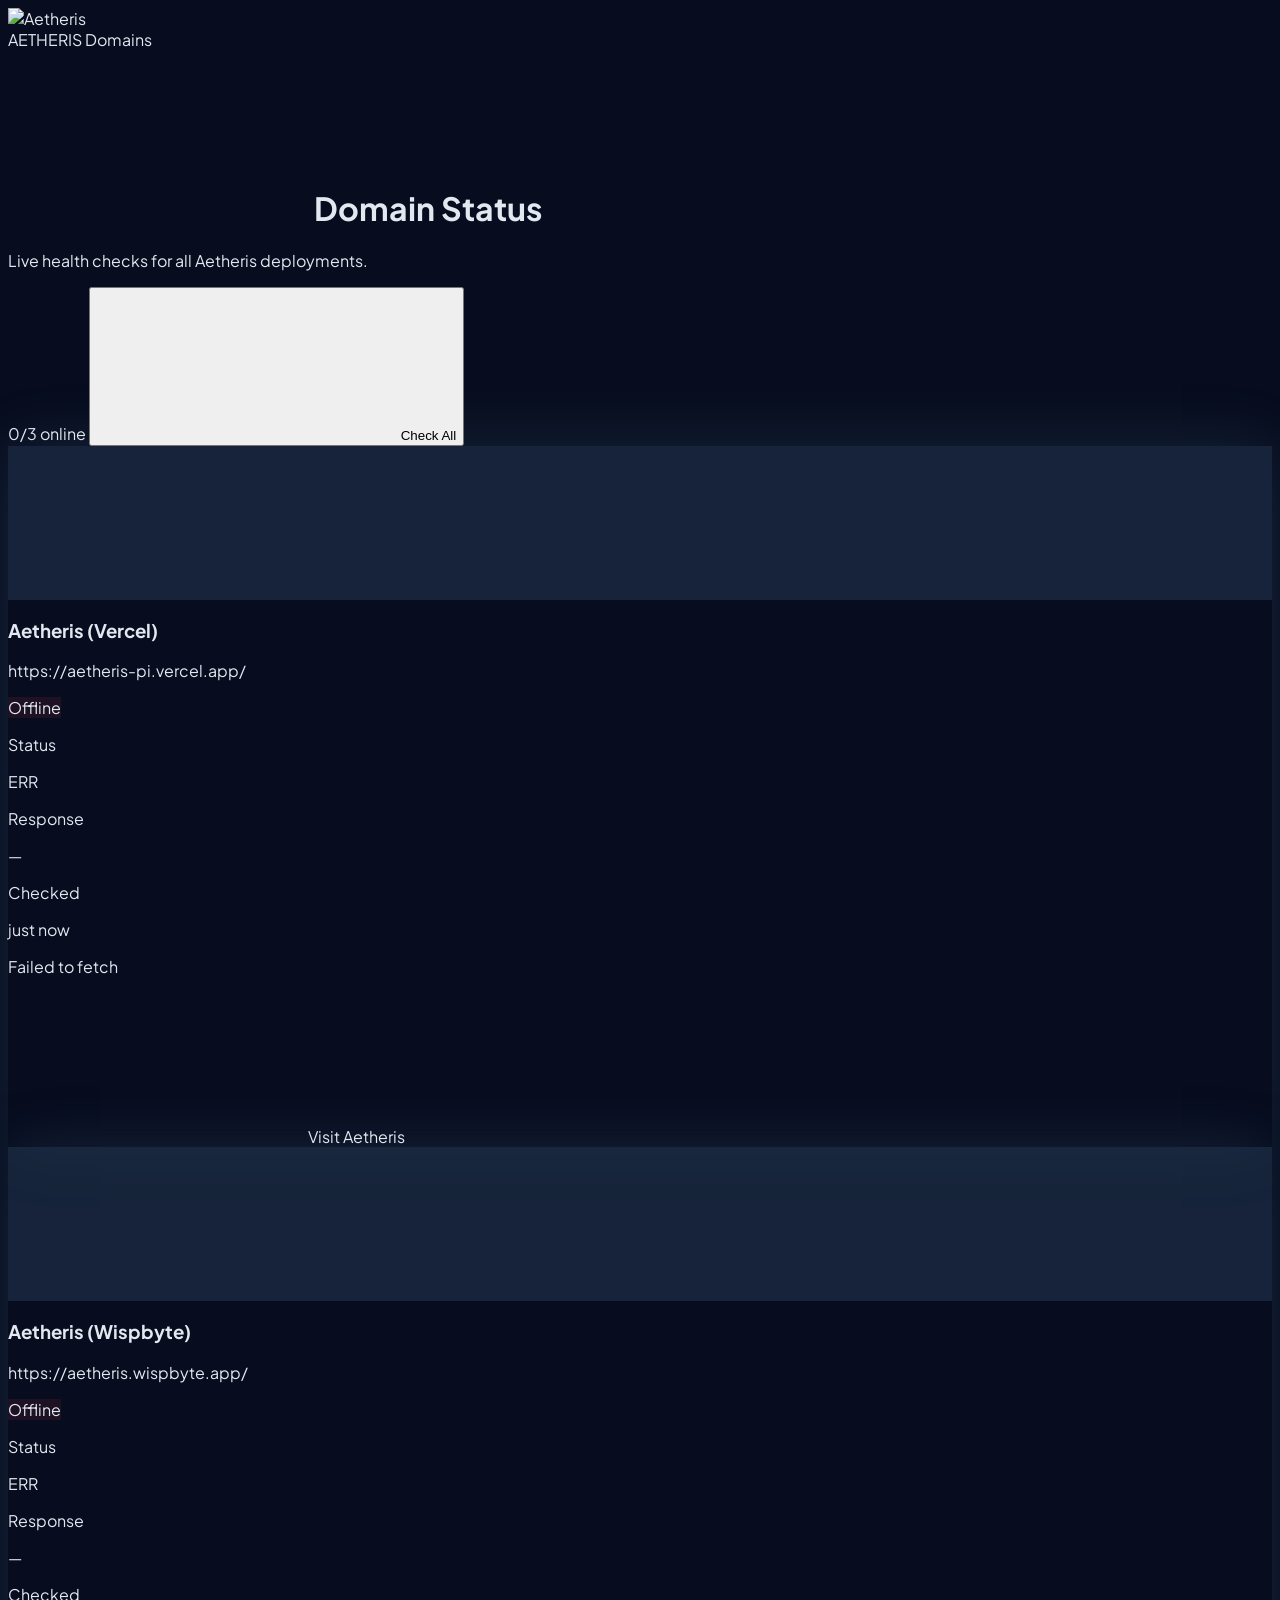
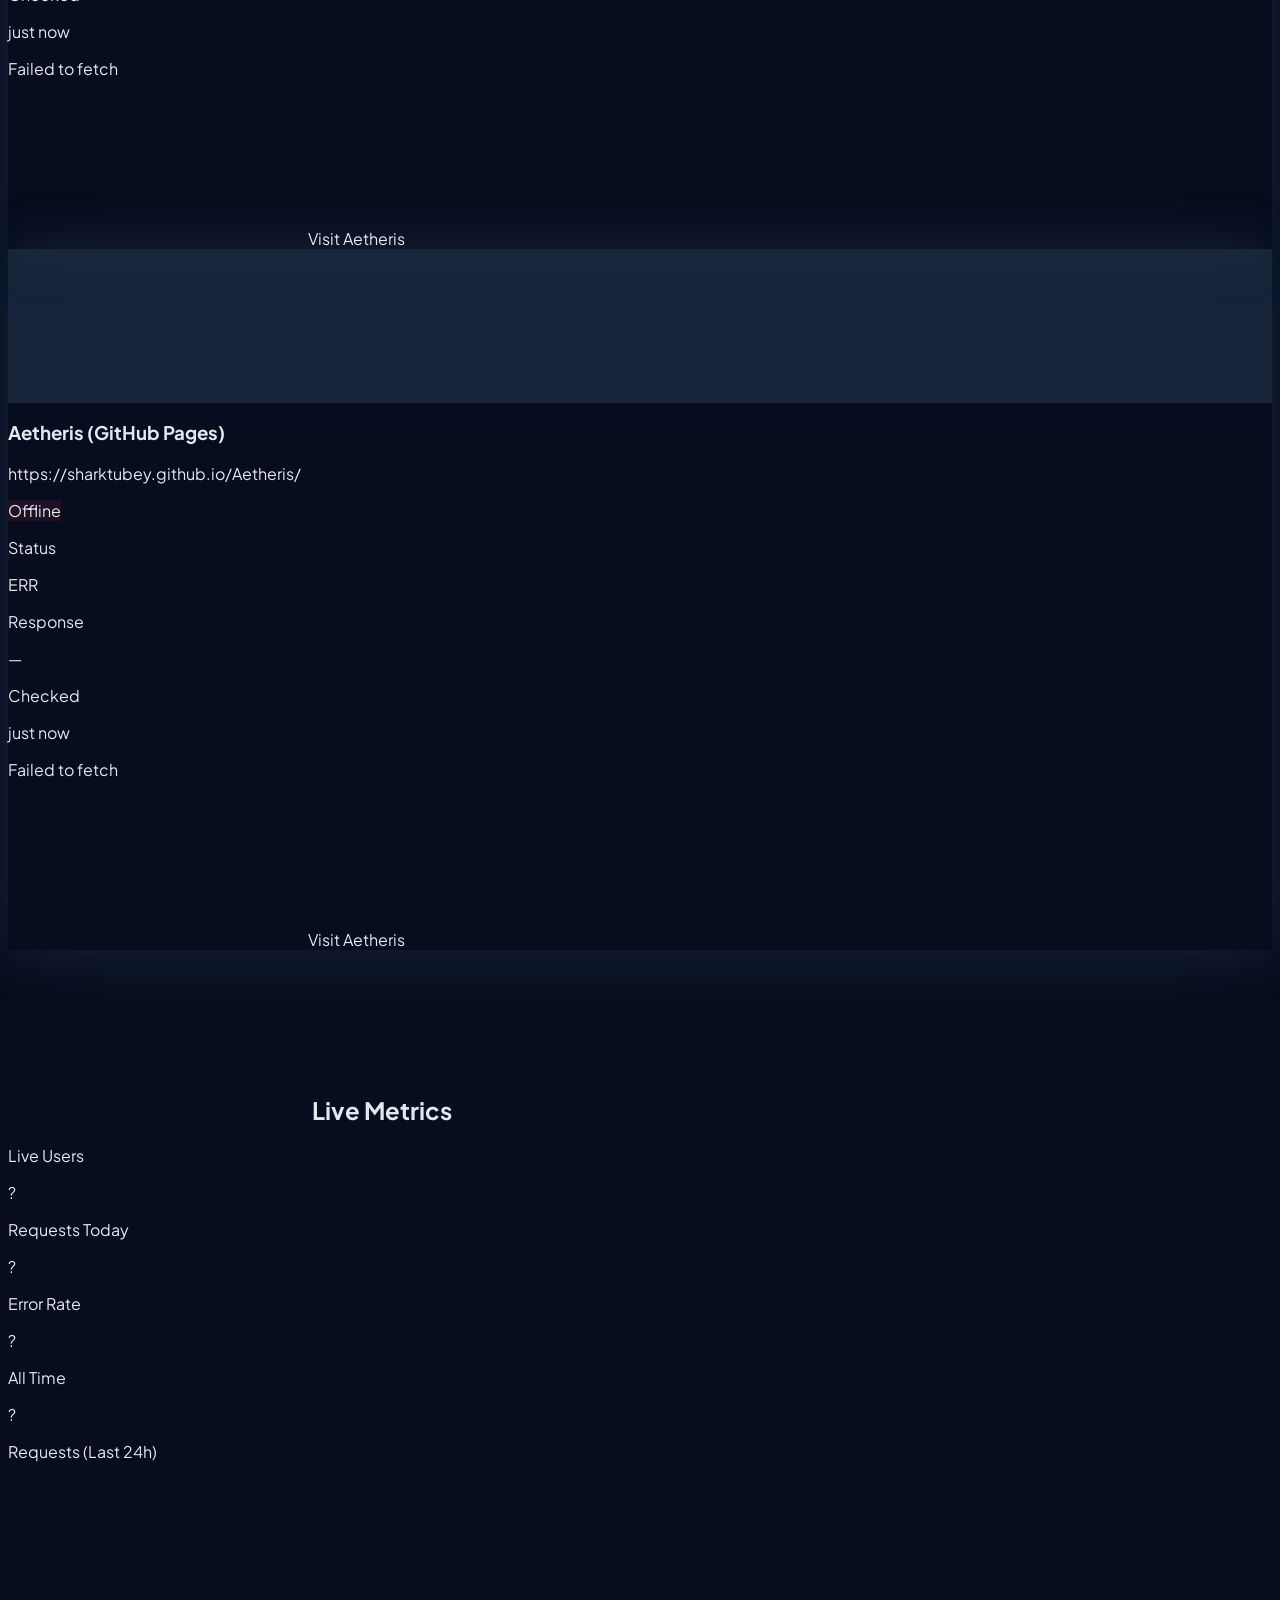
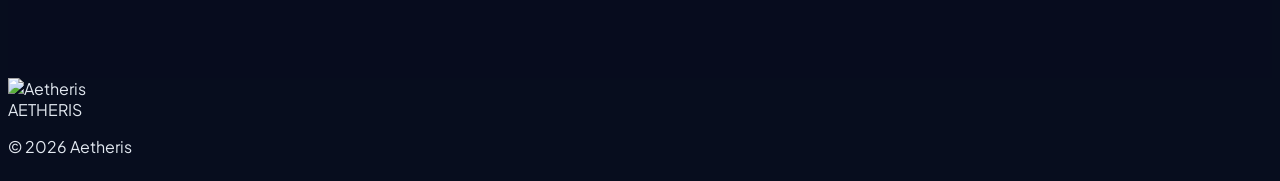
==== commit 5bd1ed53: "Remove sticky header + health bar" ====
--- a/index.html
+++ b/index.html
@@ -15,11 +15,10 @@
   <style>body{font-family:'Plus Jakarta Sans',sans-serif}.glow{box-shadow:0 0 60px rgba(111,166,216,0.15)}</style>
 </head>
 <body class="bg-[#070D1E] text-slate-100 antialiased selection:bg-[#6FA6D8] selection:text-white min-h-screen flex flex-col overflow-x-hidden">
-  <div id="global-health-bar" class="health-bar"></div>
   <div class="fixed top-[-10%] left-[-10%] w-[60%] h-[60%] bg-[#6FA6D8]/10 rounded-full blur-[160px] pointer-events-none -z-10"></div>
   <div class="fixed bottom-[-10%] right-[-10%] w-[60%] h-[60%] bg-[#B6F1FF]/5 rounded-full blur-[180px] pointer-events-none -z-10"></div>
 
-  <header id="main-header" class="border-b border-zinc-900 py-5">
+  <header class="border-b border-zinc-900 py-5">
     <div class="max-w-[1400px] mx-auto px-4 md:px-8">
       <div class="flex items-center gap-3">
         <div class="w-10 h-10 rounded-xl overflow-hidden shadow-lg shadow-[#6F62C6]/20">
--- a/css/style.css
+++ b/css/style.css
@@ -1,7 +1,7 @@
 @import url('https://fonts.googleapis.com/css2?family=Plus+Jakarta+Sans:wght@300;400;500;600;700;800&display=swap');
-body { font-family: 'Plus Jakarta Sans', sans-serif; background: #070D1E; color: #e2e8f0; min-height: 100vh; display: flex; flex-direction: column; overflow-x: hidden; }
+body { font-family: 'Plus Jakarta Sans', sans-serif; background: #070D1E; color: #e2e8f0; -webkit-font-smoothing: antialiased; min-height: 100vh; display: flex; flex-direction: column; overflow-x: hidden; }
 .glow { box-shadow: 0 0 60px rgba(111,166,216,0.15); }
-.header-sticky { position: fixed; top: 0; width: 100%; z-index: 50; background: rgba(7,13,30,0.8); backdrop-filter: blur(12px); padding: 1rem 0; }
 .health-bar { height: 4px; width: 100%; display: flex; }
+.header-sticky { position: fixed; top: 0; width: 100%; z-index: 50; background: rgba(7,13,30,0.8); backdrop-filter: blur(12px); }
 .animate-fade-in { animation: fadeIn 0.5s ease-out; }
 @keyframes fadeIn { from { opacity: 0; transform: translateY(10px); } to { opacity: 1; transform: translateY(0); } }
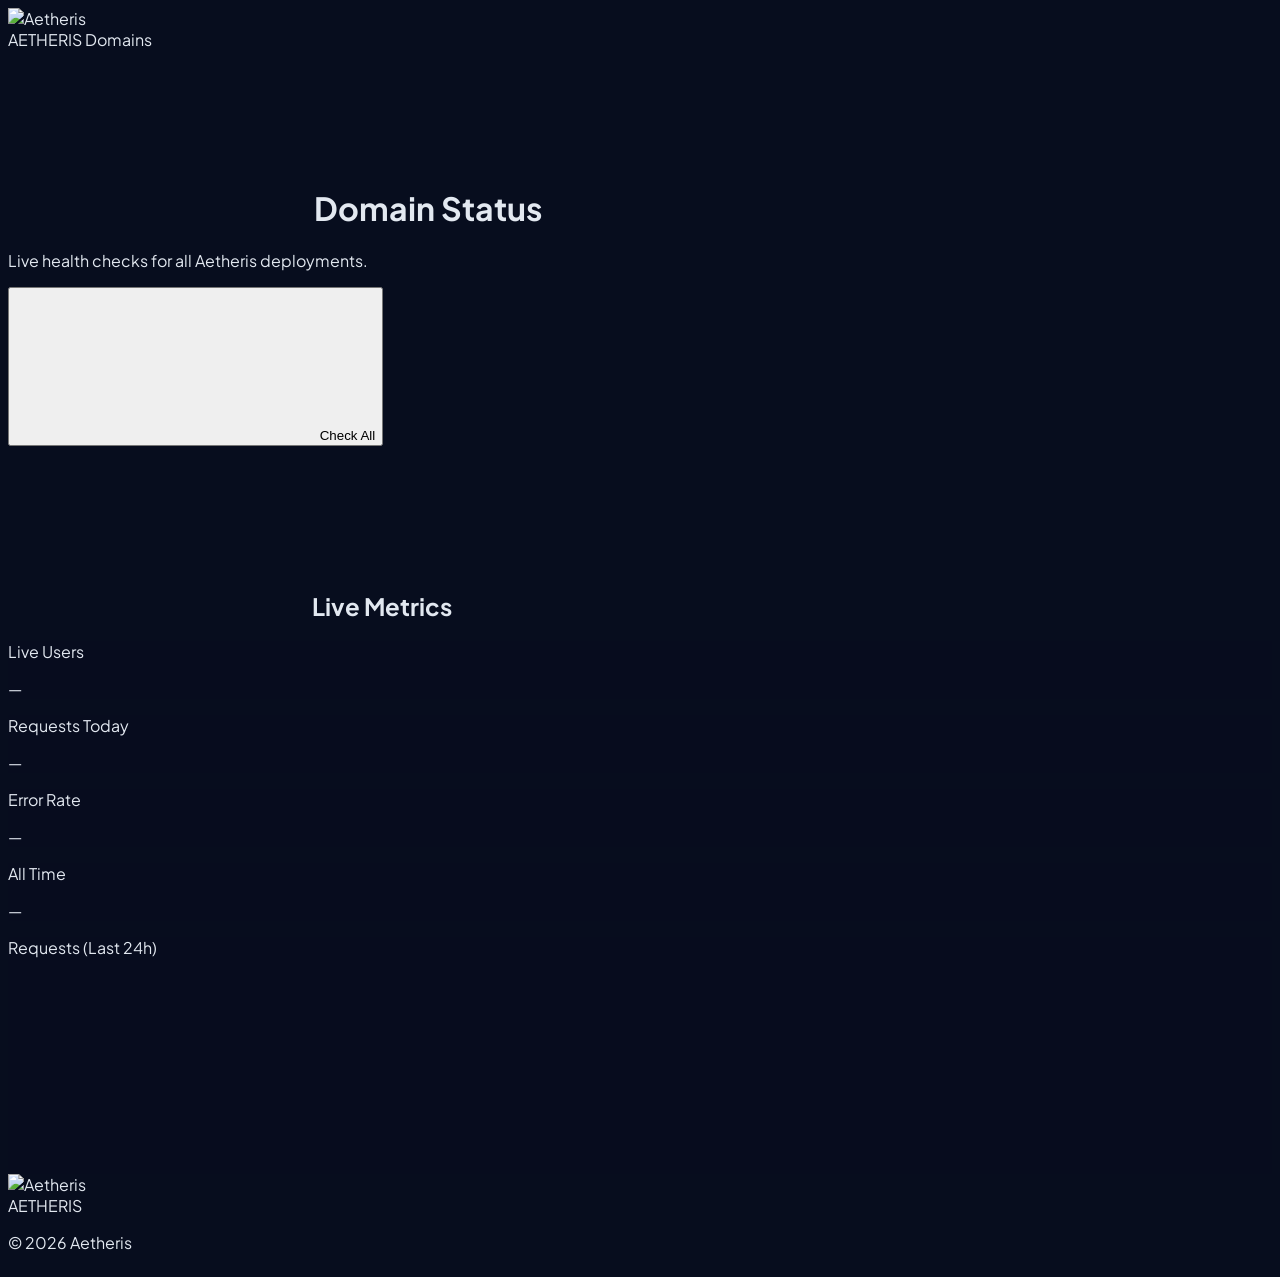
==== commit 1695ed07: "Remove sticky header + health bar" ====
--- a/index.html
+++ b/index.html
@@ -79,9 +79,9 @@
     </div>
   </footer>
 
-  <script src="js/config.js"></script>
-  <script src="js/api.js"></script>
-  <script src="js/ui.js"></script>
-  <script src="js/app.js"></script>
+  <script src="js/config.js?v=2"></script>
+  <script src="js/api.js?v=2"></script>
+  <script src="js/ui.js?v=2"></script>
+  <script src="js/app.js?v=2"></script>
 </body>
 </html>
